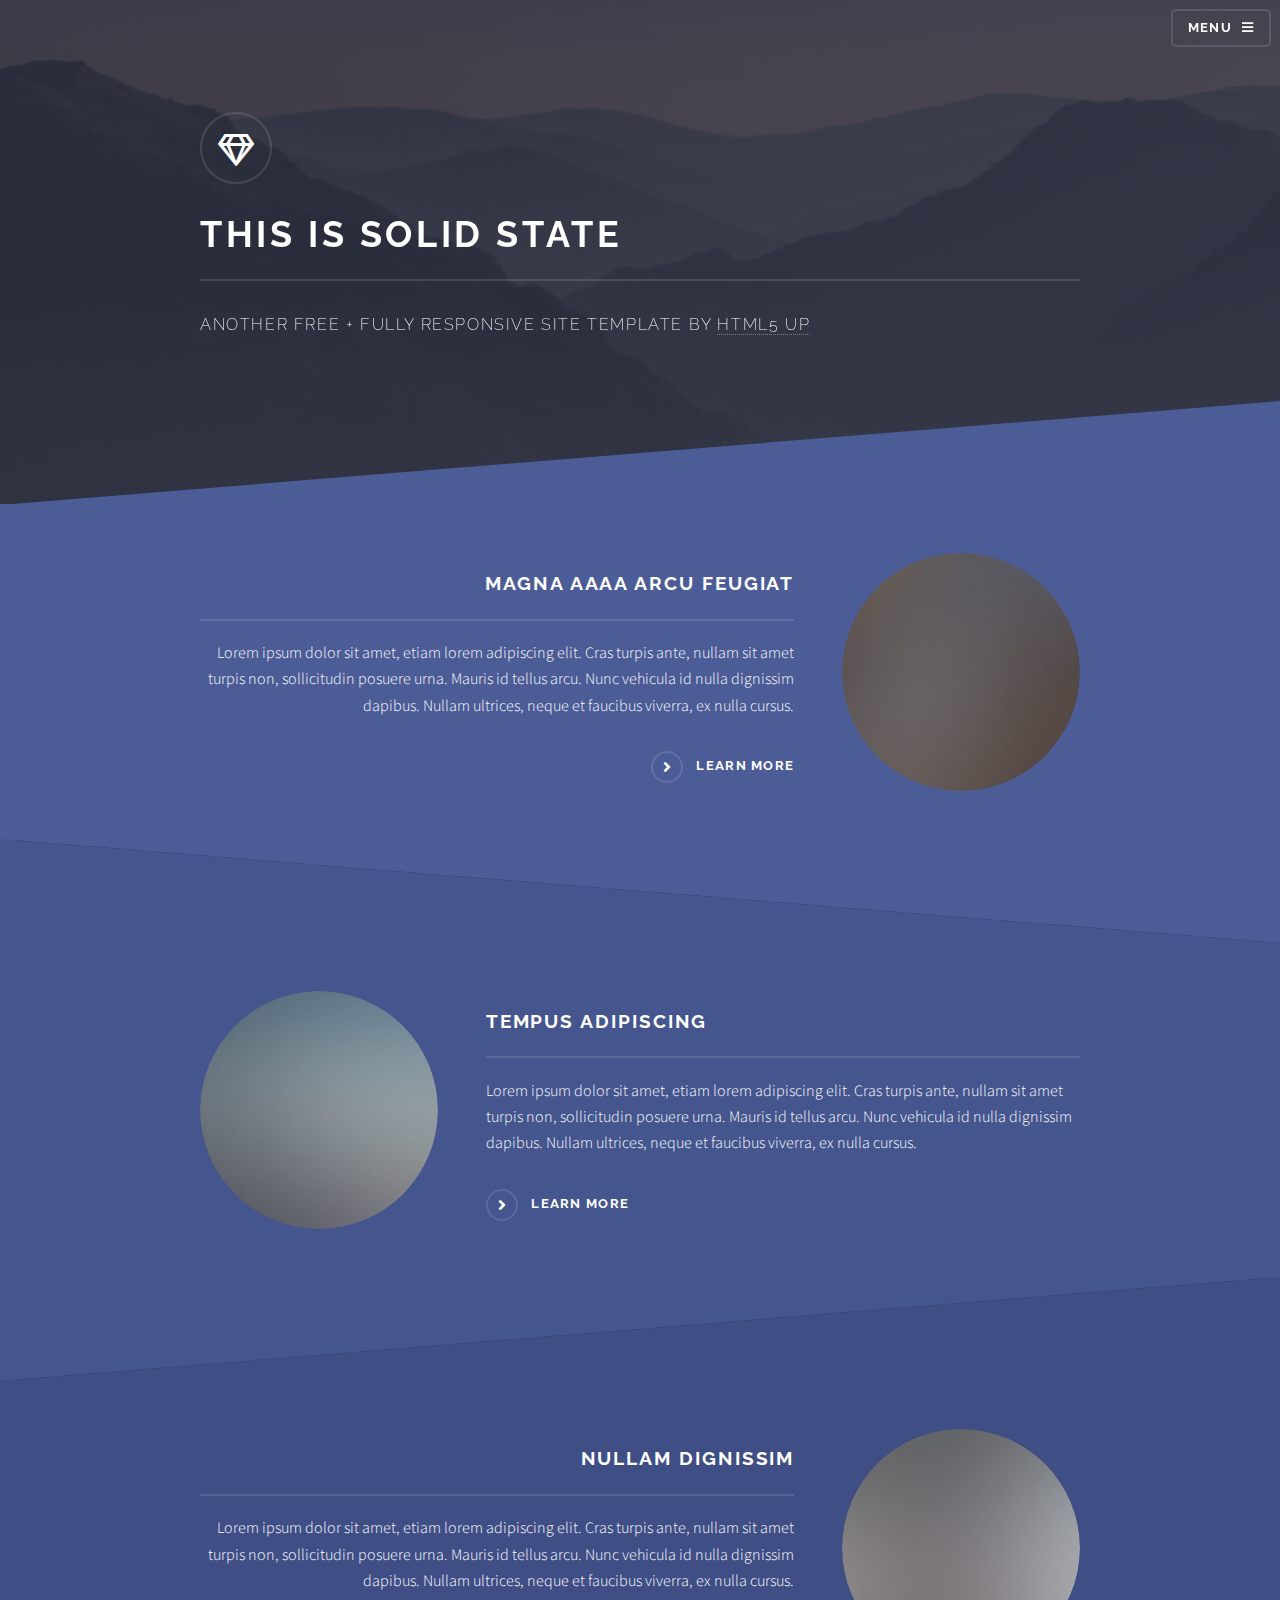
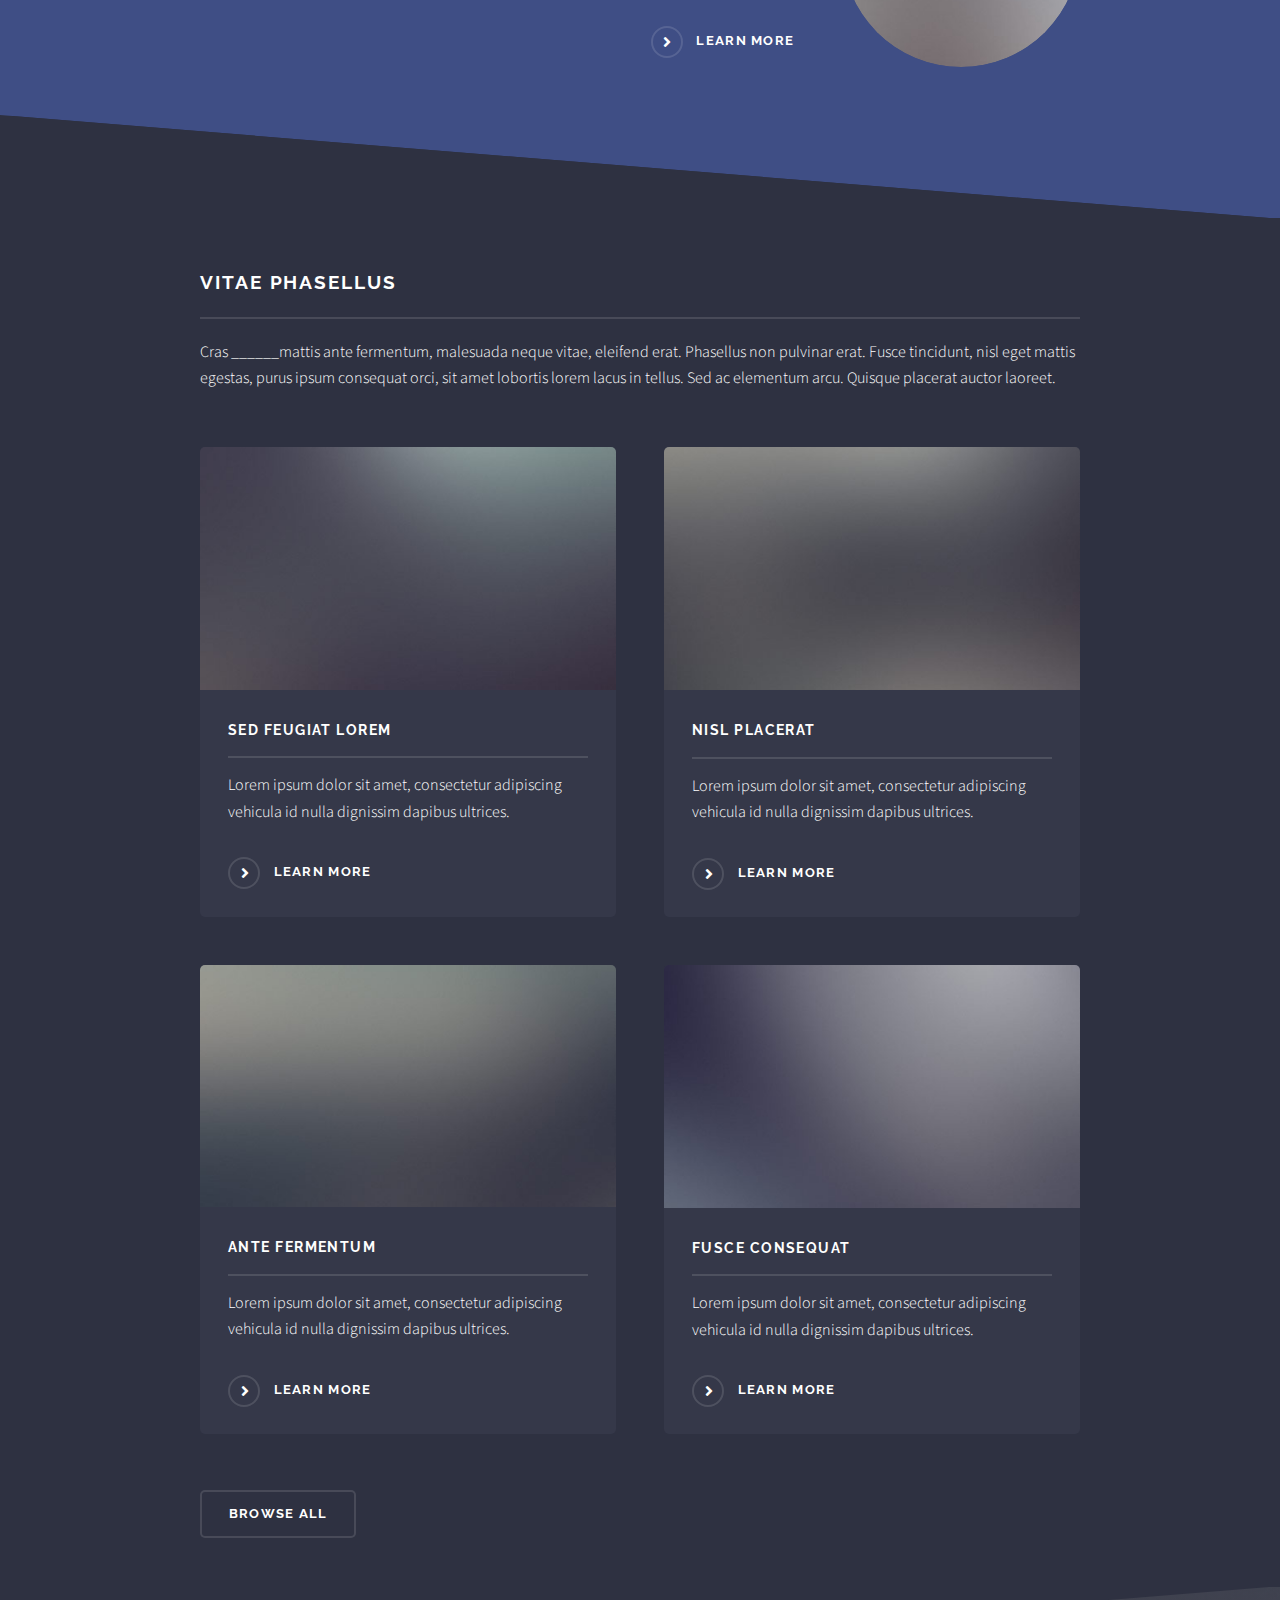
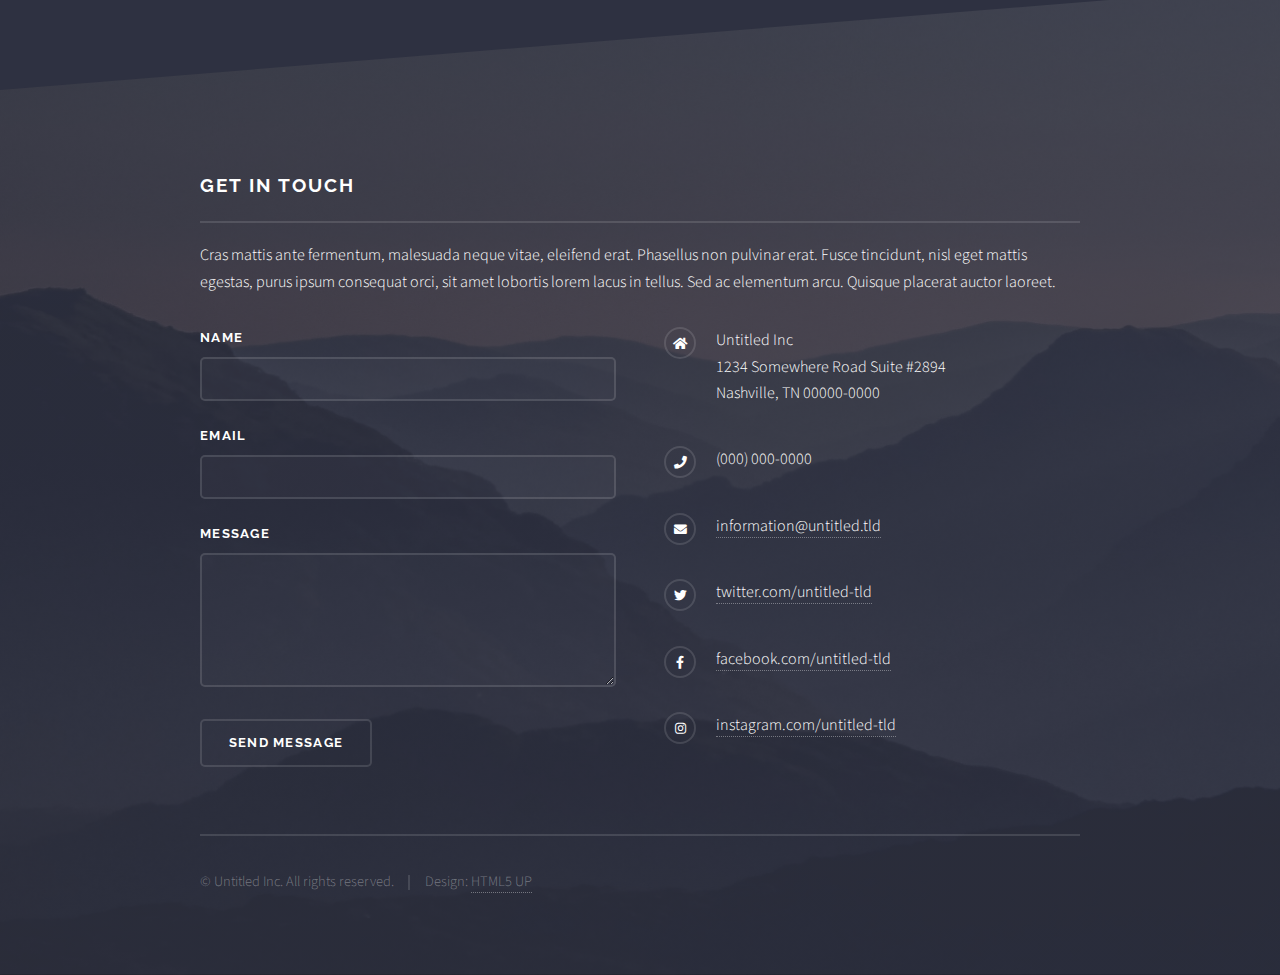
==== index.html @ 0134c1f1 "first commit" ====
<!DOCTYPE HTML>
<!--
	Solid State by HTML5 UP
	html5up.net | @ajlkn
	Free for personal and commercial use under the CCA 3.0 license (html5up.net/license)
-->
<html>
	<head>
		<title>Solid State by HTML5 UP</title>
		<meta charset="utf-8" />
		<meta name="viewport" content="width=device-width, initial-scale=1, user-scalable=no" />
		<link rel="stylesheet" href="assets/css/main.css" />
		<noscript><link rel="stylesheet" href="assets/css/noscript.css" /></noscript>
	</head>
	<body class="is-preload">

		<!-- Page Wrapper -->
			<div id="page-wrapper">

				<!-- Header -->
					<header id="header" class="alt">
						<h1><a href="index.html">Solid State</a></h1>
						<nav>
							<a href="#menu">Menu</a>
						</nav>
					</header>

				<!-- Menu -->
					<nav id="menu">
						<div class="inner">
							<h2>Menu</h2>
							<ul class="links">
								<li><a href="index.html">Home</a></li>
								<li><a href="generic.html">Generic</a></li>
								<li><a href="elements.html">Elements</a></li>
								<li><a href="#">Log In</a></li>
								<li><a href="#">Sign Up</a></li>
							</ul>
							<a href="#" class="close">Close</a>
						</div>
					</nav>

				<!-- Banner -->
					<section id="banner">
						<div class="inner">
							<div class="logo"><span class="icon fa-gem"></span></div>
							<h2>This is Solid State</h2>
							<p>Another free + fully responsive site template by <a href="http://html5up.net">HTML5 UP</a></p>
						</div>
					</section>

				<!-- Wrapper -->
					<section id="wrapper">

						<!-- One -->
							<section id="one" class="wrapper spotlight style1">
								<div class="inner">
									<a href="#" class="image"><img src="images/pic01.jpg" alt="" /></a>
									<div class="content">
										<h2 class="major">Magna aaaa arcu feugiat</h2>
										<p>Lorem ipsum dolor sit amet, etiam lorem adipiscing elit. Cras turpis ante, nullam sit amet turpis non, sollicitudin posuere urna. Mauris id tellus arcu. Nunc vehicula id nulla dignissim dapibus. Nullam ultrices, neque et faucibus viverra, ex nulla cursus.</p>
										<a href="#" class="special">Learn more</a>
									</div>
								</div>
							</section>

						<!-- Two -->
							<section id="two" class="wrapper alt spotlight style2">
								<div class="inner">
									<a href="#" class="image"><img src="images/pic02.jpg" alt="" /></a>
									<div class="content">
										<h2 class="major">Tempus adipiscing</h2>
										<p>Lorem ipsum dolor sit amet, etiam lorem adipiscing elit. Cras turpis ante, nullam sit amet turpis non, sollicitudin posuere urna. Mauris id tellus arcu. Nunc vehicula id nulla dignissim dapibus. Nullam ultrices, neque et faucibus viverra, ex nulla cursus.</p>
										<a href="#" class="special">Learn more</a>
									</div>
								</div>
							</section>

						<!-- Three -->
							<section id="three" class="wrapper spotlight style3">
								<div class="inner">
									<a href="#" class="image"><img src="images/pic03.jpg" alt="" /></a>
									<div class="content">
										<h2 class="major">Nullam dignissim</h2>
										<p>Lorem ipsum dolor sit amet, etiam lorem adipiscing elit. Cras turpis ante, nullam sit amet turpis non, sollicitudin posuere urna. Mauris id tellus arcu. Nunc vehicula id nulla dignissim dapibus. Nullam ultrices, neque et faucibus viverra, ex nulla cursus.</p>
										<a href="#" class="special">Learn more</a>
									</div>
								</div>
							</section>

						<!-- Four -->
							<section id="four" class="wrapper alt style1">
								<div class="inner">
									<h2 class="major">Vitae phasellus</h2>
									<p>Cras  ______mattis ante fermentum, malesuada neque vitae, eleifend erat. Phasellus non pulvinar erat. Fusce tincidunt, nisl eget mattis egestas, purus ipsum consequat orci, sit amet lobortis lorem lacus in tellus. Sed ac elementum arcu. Quisque placerat auctor laoreet.</p>
									<section class="features">
										<article>
											<a href="#" class="image"><img src="images/pic04.jpg" alt="" /></a>
											<h3 class="major">Sed feugiat lorem</h3>
											<p>Lorem ipsum dolor sit amet, consectetur adipiscing vehicula id nulla dignissim dapibus ultrices.</p>
											<a href="#" class="special">Learn more</a>
										</article>
										<article>
											<a href="#" class="image"><img src="images/pic05.jpg" alt="" /></a>
											<h3 class="major">Nisl placerat</h3>
											<p>Lorem ipsum dolor sit amet, consectetur adipiscing vehicula id nulla dignissim dapibus ultrices.</p>
											<a href="#" class="special">Learn more</a>
										</article>
										<article>
											<a href="#" class="image"><img src="images/pic06.jpg" alt="" /></a>
											<h3 class="major">Ante fermentum</h3>
											<p>Lorem ipsum dolor sit amet, consectetur adipiscing vehicula id nulla dignissim dapibus ultrices.</p>
											<a href="#" class="special">Learn more</a>
										</article>
										<article>
											<a href="#" class="image"><img src="images/pic07.jpg" alt="" /></a>
											<h3 class="major">Fusce consequat</h3>
											<p>Lorem ipsum dolor sit amet, consectetur adipiscing vehicula id nulla dignissim dapibus ultrices.</p>
											<a href="#" class="special">Learn more</a>
										</article>
									</section>
									<ul class="actions">
										<li><a href="#" class="button">Browse All</a></li>
									</ul>
								</div>
							</section>

					</section>

				<!-- Footer -->
					<section id="footer">
						<div class="inner">
							<h2 class="major">Get in touch</h2>
							<p>Cras mattis ante fermentum, malesuada neque vitae, eleifend erat. Phasellus non pulvinar erat. Fusce tincidunt, nisl eget mattis egestas, purus ipsum consequat orci, sit amet lobortis lorem lacus in tellus. Sed ac elementum arcu. Quisque placerat auctor laoreet.</p>
							<form method="post" action="#">
								<div class="fields">
									<div class="field">
										<label for="name">Name</label>
										<input type="text" name="name" id="name" />
									</div>
									<div class="field">
										<label for="email">Email</label>
										<input type="email" name="email" id="email" />
									</div>
									<div class="field">
										<label for="message">Message</label>
										<textarea name="message" id="message" rows="4"></textarea>
									</div>
								</div>
								<ul class="actions">
									<li><input type="submit" value="Send Message" /></li>
								</ul>
							</form>
							<ul class="contact">
								<li class="icon solid fa-home">
									Untitled Inc<br />
									1234 Somewhere Road Suite #2894<br />
									Nashville, TN 00000-0000
								</li>
								<li class="icon solid fa-phone">(000) 000-0000</li>
								<li class="icon solid fa-envelope"><a href="#">information@untitled.tld</a></li>
								<li class="icon brands fa-twitter"><a href="#">twitter.com/untitled-tld</a></li>
								<li class="icon brands fa-facebook-f"><a href="#">facebook.com/untitled-tld</a></li>
								<li class="icon brands fa-instagram"><a href="#">instagram.com/untitled-tld</a></li>
							</ul>
							<ul class="copyright">
								<li>&copy; Untitled Inc. All rights reserved.</li><li>Design: <a href="http://html5up.net">HTML5 UP</a></li>
							</ul>
						</div>
					</section>

			</div>

		<!-- Scripts -->
			<script src="assets/js/jquery.min.js"></script>
			<script src="assets/js/jquery.scrollex.min.js"></script>
			<script src="assets/js/browser.min.js"></script>
			<script src="assets/js/breakpoints.min.js"></script>
			<script src="assets/js/util.js"></script>
			<script src="assets/js/main.js"></script>

	</body>
</html>
---- assets/css/main.css ----
@import url(fontawesome-all.min.css);
@import url("https://fonts.googleapis.com/css?family=Raleway:200,700|Source+Sans+Pro:300,600,300italic,600italic");

/*
	Solid State by HTML5 UP
	html5up.net | @ajlkn
	Free for personal and commercial use under the CCA 3.0 license (html5up.net/license)
*/

html, body, div, span, applet, object,
iframe, h1, h2, h3, h4, h5, h6, p, blockquote,
pre, a, abbr, acronym, address, big, cite,
code, del, dfn, em, img, ins, kbd, q, s, samp,
small, strike, strong, sub, sup, tt, var, b,
u, i, center, dl, dt, dd, ol, ul, li, fieldset,
form, label, legend, table, caption, tbody,
tfoot, thead, tr, th, td, article, aside,
canvas, details, embed, figure, figcaption,
footer, header, hgroup, menu, nav, output, ruby,
section, summary, time, mark, audio, video {
	margin: 0;
	padding: 0;
	border: 0;
	font-size: 100%;
	font: inherit;
	vertical-align: baseline;}

article, aside, details, figcaption, figure,
footer, header, hgroup, menu, nav, section {
	display: block;}

body {
	line-height: 1;
}

ol, ul {
	list-style: none;
}

blockquote, q {
	quotes: none;
}

	blockquote:before, blockquote:after, q:before, q:after {
		content: '';
		content: none;
	}

table {
	border-collapse: collapse;
	border-spacing: 0;
}

body {
	-webkit-text-size-adjust: none;
}

mark {
	background-color: transparent;
	color: inherit;
}

input::-moz-focus-inner {
	border: 0;
	padding: 0;
}

input, select, textarea {
	-moz-appearance: none;
	-webkit-appearance: none;
	-ms-appearance: none;
	appearance: none;
}

/* Basic */

	@-ms-viewport {
		width: device-width;
	}

	body {
		-ms-overflow-style: scrollbar;
	}

	@media screen and (max-width: 480px) {

		html, body {
			min-width: 320px;
		}

	}

	html {
		box-sizing: border-box;
	}

	*, *:before, *:after {
		box-sizing: inherit;
	}

	body {
		background-color: #2e3141;
		background-image: linear-gradient(to top, rgba(46, 49, 65, 0.8), rgba(46, 49, 65, 0.8)), url("../../images/bg.jpg");
		background-size: auto,
 cover;
		background-attachment: fixed,
 fixed;
		background-position: center,
 center;
	}

		body.is-preload *, body.is-preload *:before, body.is-preload *:after {
			-moz-animation: none !important;
			-webkit-animation: none !important;
			-ms-animation: none !important;
			animation: none !important;
			-moz-transition: none !important;
			-webkit-transition: none !important;
			-ms-transition: none !important;
			transition: none !important;
		}

/* Type */

	body, input, select, textarea {
		color: #ffffff;
		font-family: "Source Sans Pro", Helvetica, sans-serif;
		font-size: 16.5pt;
		font-weight: 300;
		line-height: 1.65;
	}

		@media screen and (max-width: 1680px) {

			body, input, select, textarea {
				font-size: 13pt;
			}

		}

		@media screen and (max-width: 1280px) {

			body, input, select, textarea {
				font-size: 12pt;
			}

		}

		@media screen and (max-width: 980px) {

			body, input, select, textarea {
				font-size: 12pt;
			}

		}

		@media screen and (max-width: 736px) {

			body, input, select, textarea {
				font-size: 12pt;
			}

		}

		@media screen and (max-width: 480px) {

			body, input, select, textarea {
				font-size: 12pt;
			}

		}

	a {
		-moz-transition: color 0.2s ease-in-out, border-bottom-color 0.2s ease-in-out;
		-webkit-transition: color 0.2s ease-in-out, border-bottom-color 0.2s ease-in-out;
		-ms-transition: color 0.2s ease-in-out, border-bottom-color 0.2s ease-in-out;
		transition: color 0.2s ease-in-out, border-bottom-color 0.2s ease-in-out;
		border-bottom: dotted 1px rgba(255, 255, 255, 0.35);
		color: #ffffff;
		text-decoration: none;
	}

		a:hover {
			border-bottom-color: transparent;
			color: #ffffff !important;
		}

		a.special:not(.button) {
			text-decoration: none;
			border-bottom: 0;
			display: block;
			font-family: Raleway, Helvetica, sans-serif;
			font-size: 0.8em;
			font-weight: 700;
			letter-spacing: 0.1em;
			margin: 0 0 2em 0;
			text-transform: uppercase;
		}

			a.special:not(.button):before {
				-moz-osx-font-smoothing: grayscale;
				-webkit-font-smoothing: antialiased;
				display: inline-block;
				font-style: normal;
				font-variant: normal;
				text-rendering: auto;
				line-height: 1;
				text-transform: none !important;
				font-family: 'Font Awesome 5 Free';
				font-weight: 900;
			}

			a.special:not(.button):before {
				-moz-transition: background-color 0.2s ease-in-out;
				-webkit-transition: background-color 0.2s ease-in-out;
				-ms-transition: background-color 0.2s ease-in-out;
				transition: background-color 0.2s ease-in-out;
				border-radius: 100%;
				border: solid 2px rgba(255, 255, 255, 0.125);
				content: '\f105';
				display: inline-block;
				font-size: 1.25em;
				height: 2em;
				line-height: 1.75em;
				margin-right: 0.85em;
				text-align: center;
				text-indent: 0.15em;
				vertical-align: middle;
				width: 2em;
			}

			a.special:not(.button):hover:before {
				background-color: rgba(255, 255, 255, 0.025);
			}

			a.special:not(.button):active:before {
				background-color: rgba(255, 255, 255, 0.075);
			}

	strong, b {
		color: #ffffff;
		font-weight: 600;
	}

	em, i {
		font-style: italic;
	}

	p {
		margin: 0 0 2em 0;
	}

	h1, h2, h3, h4, h5, h6 {
		color: #ffffff;
		font-family: Raleway, Helvetica, sans-serif;
		font-weight: 700;
		letter-spacing: 0.1em;
		margin: 0 0 1em 0;
		text-transform: uppercase;
	}

		h1 a, h2 a, h3 a, h4 a, h5 a, h6 a {
			color: inherit;
			text-decoration: none;
			border-bottom: 0;
		}

		h1 span, h2 span, h3 span, h4 span, h5 span, h6 span {
			font-weight: 200;
		}

		h1.major, h2.major, h3.major, h4.major, h5.major, h6.major {
			padding-bottom: 1em;
			border-bottom: solid 2px rgba(255, 255, 255, 0.125);
		}

	h2 {
		font-size: 1.2em;
	}

	h3 {
		font-size: 0.9em;
	}

	h4 {
		font-size: 0.7em;
	}

	h5 {
		font-size: 0.7em;
	}

	h6 {
		font-size: 0.7em;
	}

	@media screen and (max-width: 736px) {

		h2 {
			font-size: 1em;
		}

		h3 {
			font-size: 0.8em;
		}

	}

	sub {
		font-size: 0.8em;
		position: relative;
		top: 0.5em;
	}

	sup {
		font-size: 0.8em;
		position: relative;
		top: -0.5em;
	}

	blockquote {
		border-left: solid 4px rgba(255, 255, 255, 0.125);
		font-style: italic;
		margin: 0 0 2em 0;
		padding: 0.5em 0 0.5em 2em;
	}

	code {
		background: rgba(255, 255, 255, 0.025);
		border-radius: 5px;
		border: solid 2px rgba(255, 255, 255, 0.125);
		font-family: "Courier New", monospace;
		font-size: 0.9em;
		margin: 0 0.25em;
		padding: 0.25em 0.65em;
	}

	pre {
		-webkit-overflow-scrolling: touch;
		font-family: "Courier New", monospace;
		font-size: 0.9em;
		margin: 0 0 2em 0;
	}

		pre code {
			display: block;
			line-height: 1.75em;
			padding: 1em 1.5em;
			overflow-x: auto;
		}

	hr {
		border: 0;
		border-bottom: solid 2px rgba(255, 255, 255, 0.125);
		margin: 2.5em 0;
	}

		hr.major {
			margin: 4em 0;
		}

	.align-left {
		text-align: left;
	}

	.align-center {
		text-align: center;
	}

	.align-right {
		text-align: right;
	}

/* Row */

	.row {
		display: flex;
		flex-wrap: wrap;
		box-sizing: border-box;
		align-items: stretch;
	}

		.row > * {
			box-sizing: border-box;
		}

		.row.gtr-uniform > * > :last-child {
			margin-bottom: 0;
		}

		.row.aln-left {
			justify-content: flex-start;
		}

		.row.aln-center {
			justify-content: center;
		}

		.row.aln-right {
			justify-content: flex-end;
		}

		.row.aln-top {
			align-items: flex-start;
		}

		.row.aln-middle {
			align-items: center;
		}

		.row.aln-bottom {
			align-items: flex-end;
		}

		.row > .imp {
			order: -1;
		}

		.row > .col-1 {
			width: 8.33333%;
		}

		.row > .off-1 {
			margin-left: 8.33333%;
		}

		.row > .col-2 {
			width: 16.66667%;
		}

		.row > .off-2 {
			margin-left: 16.66667%;
		}

		.row > .col-3 {
			width: 25%;
		}

		.row > .off-3 {
			margin-left: 25%;
		}

		.row > .col-4 {
			width: 33.33333%;
		}

		.row > .off-4 {
			margin-left: 33.33333%;
		}

		.row > .col-5 {
			width: 41.66667%;
		}

		.row > .off-5 {
			margin-left: 41.66667%;
		}

		.row > .col-6 {
			width: 50%;
		}

		.row > .off-6 {
			margin-left: 50%;
		}

		.row > .col-7 {
			width: 58.33333%;
		}

		.row > .off-7 {
			margin-left: 58.33333%;
		}

		.row > .col-8 {
			width: 66.66667%;
		}

		.row > .off-8 {
			margin-left: 66.66667%;
		}

		.row > .col-9 {
			width: 75%;
		}

		.row > .off-9 {
			margin-left: 75%;
		}

		.row > .col-10 {
			width: 83.33333%;
		}

		.row > .off-10 {
			margin-left: 83.33333%;
		}

		.row > .col-11 {
			width: 91.66667%;
		}

		.row > .off-11 {
			margin-left: 91.66667%;
		}

		.row > .col-12 {
			width: 100%;
		}

		.row > .off-12 {
			margin-left: 100%;
		}

		.row.gtr-0 {
			margin-top: 0;
			margin-left: 0em;
		}

			.row.gtr-0 > * {
				padding: 0 0 0 0em;
			}

			.row.gtr-0.gtr-uniform {
				margin-top: 0em;
			}

				.row.gtr-0.gtr-uniform > * {
					padding-top: 0em;
				}

		.row.gtr-25 {
			margin-top: 0;
			margin-left: -0.4375em;
		}

			.row.gtr-25 > * {
				padding: 0 0 0 0.4375em;
			}

			.row.gtr-25.gtr-uniform {
				margin-top: -0.4375em;
			}

				.row.gtr-25.gtr-uniform > * {
					padding-top: 0.4375em;
				}

		.row.gtr-50 {
			margin-top: 0;
			margin-left: -0.875em;
		}

			.row.gtr-50 > * {
				padding: 0 0 0 0.875em;
			}

			.row.gtr-50.gtr-uniform {
				margin-top: -0.875em;
			}

				.row.gtr-50.gtr-uniform > * {
					padding-top: 0.875em;
				}

		.row {
			margin-top: 0;
			margin-left: -1.75em;
		}

			.row > * {
				padding: 0 0 0 1.75em;
			}

			.row.gtr-uniform {
				margin-top: -1.75em;
			}

				.row.gtr-uniform > * {
					padding-top: 1.75em;
				}

		.row.gtr-150 {
			margin-top: 0;
			margin-left: -2.625em;
		}

			.row.gtr-150 > * {
				padding: 0 0 0 2.625em;
			}

			.row.gtr-150.gtr-uniform {
				margin-top: -2.625em;
			}

				.row.gtr-150.gtr-uniform > * {
					padding-top: 2.625em;
				}

		.row.gtr-200 {
			margin-top: 0;
			margin-left: -3.5em;
		}

			.row.gtr-200 > * {
				padding: 0 0 0 3.5em;
			}

			.row.gtr-200.gtr-uniform {
				margin-top: -3.5em;
			}

				.row.gtr-200.gtr-uniform > * {
					padding-top: 3.5em;
				}

		@media screen and (max-width: 1680px) {

			.row {
				display: flex;
				flex-wrap: wrap;
				box-sizing: border-box;
				align-items: stretch;
			}

				.row > * {
					box-sizing: border-box;
				}

				.row.gtr-uniform > * > :last-child {
					margin-bottom: 0;
				}

				.row.aln-left {
					justify-content: flex-start;
				}

				.row.aln-center {
					justify-content: center;
				}

				.row.aln-right {
					justify-content: flex-end;
				}

				.row.aln-top {
					align-items: flex-start;
				}

				.row.aln-middle {
					align-items: center;
				}

				.row.aln-bottom {
					align-items: flex-end;
				}

				.row > .imp-xlarge {
					order: -1;
				}

				.row > .col-1-xlarge {
					width: 8.33333%;
				}

				.row > .off-1-xlarge {
					margin-left: 8.33333%;
				}

				.row > .col-2-xlarge {
					width: 16.66667%;
				}

				.row > .off-2-xlarge {
					margin-left: 16.66667%;
				}

				.row > .col-3-xlarge {
					width: 25%;
				}

				.row > .off-3-xlarge {
					margin-left: 25%;
				}

				.row > .col-4-xlarge {
					width: 33.33333%;
				}

				.row > .off-4-xlarge {
					margin-left: 33.33333%;
				}

				.row > .col-5-xlarge {
					width: 41.66667%;
				}

				.row > .off-5-xlarge {
					margin-left: 41.66667%;
				}

				.row > .col-6-xlarge {
					width: 50%;
				}

				.row > .off-6-xlarge {
					margin-left: 50%;
				}

				.row > .col-7-xlarge {
					width: 58.33333%;
				}

				.row > .off-7-xlarge {
					margin-left: 58.33333%;
				}

				.row > .col-8-xlarge {
					width: 66.66667%;
				}

				.row > .off-8-xlarge {
					margin-left: 66.66667%;
				}

				.row > .col-9-xlarge {
					width: 75%;
				}

				.row > .off-9-xlarge {
					margin-left: 75%;
				}

				.row > .col-10-xlarge {
					width: 83.33333%;
				}

				.row > .off-10-xlarge {
					margin-left: 83.33333%;
				}

				.row > .col-11-xlarge {
					width: 91.66667%;
				}

				.row > .off-11-xlarge {
					margin-left: 91.66667%;
				}

				.row > .col-12-xlarge {
					width: 100%;
				}

				.row > .off-12-xlarge {
					margin-left: 100%;
				}

				.row.gtr-0 {
					margin-top: 0;
					margin-left: 0em;
				}

					.row.gtr-0 > * {
						padding: 0 0 0 0em;
					}

					.row.gtr-0.gtr-uniform {
						margin-top: 0em;
					}

						.row.gtr-0.gtr-uniform > * {
							padding-top: 0em;
						}

				.row.gtr-25 {
					margin-top: 0;
					margin-left: -0.4375em;
				}

					.row.gtr-25 > * {
						padding: 0 0 0 0.4375em;
					}

					.row.gtr-25.gtr-uniform {
						margin-top: -0.4375em;
					}

						.row.gtr-25.gtr-uniform > * {
							padding-top: 0.4375em;
						}

				.row.gtr-50 {
					margin-top: 0;
					margin-left: -0.875em;
				}

					.row.gtr-50 > * {
						padding: 0 0 0 0.875em;
					}

					.row.gtr-50.gtr-uniform {
						margin-top: -0.875em;
					}

						.row.gtr-50.gtr-uniform > * {
							padding-top: 0.875em;
						}

				.row {
					margin-top: 0;
					margin-left: -1.75em;
				}

					.row > * {
						padding: 0 0 0 1.75em;
					}

					.row.gtr-uniform {
						margin-top: -1.75em;
					}

						.row.gtr-uniform > * {
							padding-top: 1.75em;
						}

				.row.gtr-150 {
					margin-top: 0;
					margin-left: -2.625em;
				}

					.row.gtr-150 > * {
						padding: 0 0 0 2.625em;
					}

					.row.gtr-150.gtr-uniform {
						margin-top: -2.625em;
					}

						.row.gtr-150.gtr-uniform > * {
							padding-top: 2.625em;
						}

				.row.gtr-200 {
					margin-top: 0;
					margin-left: -3.5em;
				}

					.row.gtr-200 > * {
						padding: 0 0 0 3.5em;
					}

					.row.gtr-200.gtr-uniform {
						margin-top: -3.5em;
					}

						.row.gtr-200.gtr-uniform > * {
							padding-top: 3.5em;
						}

		}

		@media screen and (max-width: 1280px) {

			.row {
				display: flex;
				flex-wrap: wrap;
				box-sizing: border-box;
				align-items: stretch;
			}

				.row > * {
					box-sizing: border-box;
				}

				.row.gtr-uniform > * > :last-child {
					margin-bottom: 0;
				}

				.row.aln-left {
					justify-content: flex-start;
				}

				.row.aln-center {
					justify-content: center;
				}

				.row.aln-right {
					justify-content: flex-end;
				}

				.row.aln-top {
					align-items: flex-start;
				}

				.row.aln-middle {
					align-items: center;
				}

				.row.aln-bottom {
					align-items: flex-end;
				}

				.row > .imp-large {
					order: -1;
				}

				.row > .col-1-large {
					width: 8.33333%;
				}

				.row > .off-1-large {
					margin-left: 8.33333%;
				}

				.row > .col-2-large {
					width: 16.66667%;
				}

				.row > .off-2-large {
					margin-left: 16.66667%;
				}

				.row > .col-3-large {
					width: 25%;
				}

				.row > .off-3-large {
					margin-left: 25%;
				}

				.row > .col-4-large {
					width: 33.33333%;
				}

				.row > .off-4-large {
					margin-left: 33.33333%;
				}

				.row > .col-5-large {
					width: 41.66667%;
				}

				.row > .off-5-large {
					margin-left: 41.66667%;
				}

				.row > .col-6-large {
					width: 50%;
				}

				.row > .off-6-large {
					margin-left: 50%;
				}

				.row > .col-7-large {
					width: 58.33333%;
				}

				.row > .off-7-large {
					margin-left: 58.33333%;
				}

				.row > .col-8-large {
					width: 66.66667%;
				}

				.row > .off-8-large {
					margin-left: 66.66667%;
				}

				.row > .col-9-large {
					width: 75%;
				}

				.row > .off-9-large {
					margin-left: 75%;
				}

				.row > .col-10-large {
					width: 83.33333%;
				}

				.row > .off-10-large {
					margin-left: 83.33333%;
				}

				.row > .col-11-large {
					width: 91.66667%;
				}

				.row > .off-11-large {
					margin-left: 91.66667%;
				}

				.row > .col-12-large {
					width: 100%;
				}

				.row > .off-12-large {
					margin-left: 100%;
				}

				.row.gtr-0 {
					margin-top: 0;
					margin-left: 0em;
				}

					.row.gtr-0 > * {
						padding: 0 0 0 0em;
					}

					.row.gtr-0.gtr-uniform {
						margin-top: 0em;
					}

						.row.gtr-0.gtr-uniform > * {
							padding-top: 0em;
						}

				.row.gtr-25 {
					margin-top: 0;
					margin-left: -0.4375em;
				}

					.row.gtr-25 > * {
						padding: 0 0 0 0.4375em;
					}

					.row.gtr-25.gtr-uniform {
						margin-top: -0.4375em;
					}

						.row.gtr-25.gtr-uniform > * {
							padding-top: 0.4375em;
						}

				.row.gtr-50 {
					margin-top: 0;
					margin-left: -0.875em;
				}

					.row.gtr-50 > * {
						padding: 0 0 0 0.875em;
					}

					.row.gtr-50.gtr-uniform {
						margin-top: -0.875em;
					}

						.row.gtr-50.gtr-uniform > * {
							padding-top: 0.875em;
						}

				.row {
					margin-top: 0;
					margin-left: -1.75em;
				}

					.row > * {
						padding: 0 0 0 1.75em;
					}

					.row.gtr-uniform {
						margin-top: -1.75em;
					}

						.row.gtr-uniform > * {
							padding-top: 1.75em;
						}

				.row.gtr-150 {
					margin-top: 0;
					margin-left: -2.625em;
				}

					.row.gtr-150 > * {
						padding: 0 0 0 2.625em;
					}

					.row.gtr-150.gtr-uniform {
						margin-top: -2.625em;
					}

						.row.gtr-150.gtr-uniform > * {
							padding-top: 2.625em;
						}

				.row.gtr-200 {
					margin-top: 0;
					margin-left: -3.5em;
				}

					.row.gtr-200 > * {
						padding: 0 0 0 3.5em;
					}

					.row.gtr-200.gtr-uniform {
						margin-top: -3.5em;
					}

						.row.gtr-200.gtr-uniform > * {
							padding-top: 3.5em;
						}

		}

		@media screen and (max-width: 980px) {

			.row {
				display: flex;
				flex-wrap: wrap;
				box-sizing: border-box;
				align-items: stretch;
			}

				.row > * {
					box-sizing: border-box;
				}

				.row.gtr-uniform > * > :last-child {
					margin-bottom: 0;
				}

				.row.aln-left {
					justify-content: flex-start;
				}

				.row.aln-center {
					justify-content: center;
				}

				.row.aln-right {
					justify-content: flex-end;
				}

				.row.aln-top {
					align-items: flex-start;
				}

				.row.aln-middle {
					align-items: center;
				}

				.row.aln-bottom {
					align-items: flex-end;
				}

				.row > .imp-medium {
					order: -1;
				}

				.row > .col-1-medium {
					width: 8.33333%;
				}

				.row > .off-1-medium {
					margin-left: 8.33333%;
				}

				.row > .col-2-medium {
					width: 16.66667%;
				}

				.row > .off-2-medium {
					margin-left: 16.66667%;
				}

				.row > .col-3-medium {
					width: 25%;
				}

				.row > .off-3-medium {
					margin-left: 25%;
				}

				.row > .col-4-medium {
					width: 33.33333%;
				}

				.row > .off-4-medium {
					margin-left: 33.33333%;
				}

				.row > .col-5-medium {
					width: 41.66667%;
				}

				.row > .off-5-medium {
					margin-left: 41.66667%;
				}

				.row > .col-6-medium {
					width: 50%;
				}

				.row > .off-6-medium {
					margin-left: 50%;
				}

				.row > .col-7-medium {
					width: 58.33333%;
				}

				.row > .off-7-medium {
					margin-left: 58.33333%;
				}

				.row > .col-8-medium {
					width: 66.66667%;
				}

				.row > .off-8-medium {
					margin-left: 66.66667%;
				}

				.row > .col-9-medium {
					width: 75%;
				}

				.row > .off-9-medium {
					margin-left: 75%;
				}

				.row > .col-10-medium {
					width: 83.33333%;
				}

				.row > .off-10-medium {
					margin-left: 83.33333%;
				}

				.row > .col-11-medium {
					width: 91.66667%;
				}

				.row > .off-11-medium {
					margin-left: 91.66667%;
				}

				.row > .col-12-medium {
					width: 100%;
				}

				.row > .off-12-medium {
					margin-left: 100%;
				}

				.row.gtr-0 {
					margin-top: 0;
					margin-left: 0em;
				}

					.row.gtr-0 > * {
						padding: 0 0 0 0em;
					}

					.row.gtr-0.gtr-uniform {
						margin-top: 0em;
					}

						.row.gtr-0.gtr-uniform > * {
							padding-top: 0em;
						}

				.row.gtr-25 {
					margin-top: 0;
					margin-left: -0.4375em;
				}

					.row.gtr-25 > * {
						padding: 0 0 0 0.4375em;
					}

					.row.gtr-25.gtr-uniform {
						margin-top: -0.4375em;
					}

						.row.gtr-25.gtr-uniform > * {
							padding-top: 0.4375em;
						}

				.row.gtr-50 {
					margin-top: 0;
					margin-left: -0.875em;
				}

					.row.gtr-50 > * {
						padding: 0 0 0 0.875em;
					}

					.row.gtr-50.gtr-uniform {
						margin-top: -0.875em;
					}

						.row.gtr-50.gtr-uniform > * {
							padding-top: 0.875em;
						}

				.row {
					margin-top: 0;
					margin-left: -1.75em;
				}

					.row > * {
						padding: 0 0 0 1.75em;
					}

					.row.gtr-uniform {
						margin-top: -1.75em;
					}

						.row.gtr-uniform > * {
							padding-top: 1.75em;
						}

				.row.gtr-150 {
					margin-top: 0;
					margin-left: -2.625em;
				}

					.row.gtr-150 > * {
						padding: 0 0 0 2.625em;
					}

					.row.gtr-150.gtr-uniform {
						margin-top: -2.625em;
					}

						.row.gtr-150.gtr-uniform > * {
							padding-top: 2.625em;
						}

				.row.gtr-200 {
					margin-top: 0;
					margin-left: -3.5em;
				}

					.row.gtr-200 > * {
						padding: 0 0 0 3.5em;
					}

					.row.gtr-200.gtr-uniform {
						margin-top: -3.5em;
					}

						.row.gtr-200.gtr-uniform > * {
							padding-top: 3.5em;
						}

		}

		@media screen and (max-width: 736px) {

			.row {
				display: flex;
				flex-wrap: wrap;
				box-sizing: border-box;
				align-items: stretch;
			}

				.row > * {
					box-sizing: border-box;
				}

				.row.gtr-uniform > * > :last-child {
					margin-bottom: 0;
				}

				.row.aln-left {
					justify-content: flex-start;
				}

				.row.aln-center {
					justify-content: center;
				}

				.row.aln-right {
					justify-content: flex-end;
				}

				.row.aln-top {
					align-items: flex-start;
				}

				.row.aln-middle {
					align-items: center;
				}

				.row.aln-bottom {
					align-items: flex-end;
				}

				.row > .imp-small {
					order: -1;
				}

				.row > .col-1-small {
					width: 8.33333%;
				}

				.row > .off-1-small {
					margin-left: 8.33333%;
				}

				.row > .col-2-small {
					width: 16.66667%;
				}

				.row > .off-2-small {
					margin-left: 16.66667%;
				}

				.row > .col-3-small {
					width: 25%;
				}

				.row > .off-3-small {
					margin-left: 25%;
				}

				.row > .col-4-small {
					width: 33.33333%;
				}

				.row > .off-4-small {
					margin-left: 33.33333%;
				}

				.row > .col-5-small {
					width: 41.66667%;
				}

				.row > .off-5-small {
					margin-left: 41.66667%;
				}

				.row > .col-6-small {
					width: 50%;
				}

				.row > .off-6-small {
					margin-left: 50%;
				}

				.row > .col-7-small {
					width: 58.33333%;
				}

				.row > .off-7-small {
					margin-left: 58.33333%;
				}

				.row > .col-8-small {
					width: 66.66667%;
				}

				.row > .off-8-small {
					margin-left: 66.66667%;
				}

				.row > .col-9-small {
					width: 75%;
				}

				.row > .off-9-small {
					margin-left: 75%;
				}

				.row > .col-10-small {
					width: 83.33333%;
				}

				.row > .off-10-small {
					margin-left: 83.33333%;
				}

				.row > .col-11-small {
					width: 91.66667%;
				}

				.row > .off-11-small {
					margin-left: 91.66667%;
				}

				.row > .col-12-small {
					width: 100%;
				}

				.row > .off-12-small {
					margin-left: 100%;
				}

				.row.gtr-0 {
					margin-top: 0;
					margin-left: 0em;
				}

					.row.gtr-0 > * {
						padding: 0 0 0 0em;
					}

					.row.gtr-0.gtr-uniform {
						margin-top: 0em;
					}

						.row.gtr-0.gtr-uniform > * {
							padding-top: 0em;
						}

				.row.gtr-25 {
					margin-top: 0;
					margin-left: -0.3125em;
				}

					.row.gtr-25 > * {
						padding: 0 0 0 0.3125em;
					}

					.row.gtr-25.gtr-uniform {
						margin-top: -0.3125em;
					}

						.row.gtr-25.gtr-uniform > * {
							padding-top: 0.3125em;
						}

				.row.gtr-50 {
					margin-top: 0;
					margin-left: -0.625em;
				}

					.row.gtr-50 > * {
						padding: 0 0 0 0.625em;
					}

					.row.gtr-50.gtr-uniform {
						margin-top: -0.625em;
					}

						.row.gtr-50.gtr-uniform > * {
							padding-top: 0.625em;
						}

				.row {
					margin-top: 0;
					margin-left: -1.25em;
				}

					.row > * {
						padding: 0 0 0 1.25em;
					}

					.row.gtr-uniform {
						margin-top: -1.25em;
					}

						.row.gtr-uniform > * {
							padding-top: 1.25em;
						}

				.row.gtr-150 {
					margin-top: 0;
					margin-left: -1.875em;
				}

					.row.gtr-150 > * {
						padding: 0 0 0 1.875em;
					}

					.row.gtr-150.gtr-uniform {
						margin-top: -1.875em;
					}

						.row.gtr-150.gtr-uniform > * {
							padding-top: 1.875em;
						}

				.row.gtr-200 {
					margin-top: 0;
					margin-left: -2.5em;
				}

					.row.gtr-200 > * {
						padding: 0 0 0 2.5em;
					}

					.row.gtr-200.gtr-uniform {
						margin-top: -2.5em;
					}

						.row.gtr-200.gtr-uniform > * {
							padding-top: 2.5em;
						}

		}

		@media screen and (max-width: 480px) {

			.row {
				display: flex;
				flex-wrap: wrap;
				box-sizing: border-box;
				align-items: stretch;
			}

				.row > * {
					box-sizing: border-box;
				}

				.row.gtr-uniform > * > :last-child {
					margin-bottom: 0;
				}

				.row.aln-left {
					justify-content: flex-start;
				}

				.row.aln-center {
					justify-content: center;
				}

				.row.aln-right {
					justify-content: flex-end;
				}

				.row.aln-top {
					align-items: flex-start;
				}

				.row.aln-middle {
					align-items: center;
				}

				.row.aln-bottom {
					align-items: flex-end;
				}

				.row > .imp-xsmall {
					order: -1;
				}

				.row > .col-1-xsmall {
					width: 8.33333%;
				}

				.row > .off-1-xsmall {
					margin-left: 8.33333%;
				}

				.row > .col-2-xsmall {
					width: 16.66667%;
				}

				.row > .off-2-xsmall {
					margin-left: 16.66667%;
				}

				.row > .col-3-xsmall {
					width: 25%;
				}

				.row > .off-3-xsmall {
					margin-left: 25%;
				}

				.row > .col-4-xsmall {
					width: 33.33333%;
				}

				.row > .off-4-xsmall {
					margin-left: 33.33333%;
				}

				.row > .col-5-xsmall {
					width: 41.66667%;
				}

				.row > .off-5-xsmall {
					margin-left: 41.66667%;
				}

				.row > .col-6-xsmall {
					width: 50%;
				}

				.row > .off-6-xsmall {
					margin-left: 50%;
				}

				.row > .col-7-xsmall {
					width: 58.33333%;
				}

				.row > .off-7-xsmall {
					margin-left: 58.33333%;
				}

				.row > .col-8-xsmall {
					width: 66.66667%;
				}

				.row > .off-8-xsmall {
					margin-left: 66.66667%;
				}

				.row > .col-9-xsmall {
					width: 75%;
				}

				.row > .off-9-xsmall {
					margin-left: 75%;
				}

				.row > .col-10-xsmall {
					width: 83.33333%;
				}

				.row > .off-10-xsmall {
					margin-left: 83.33333%;
				}

				.row > .col-11-xsmall {
					width: 91.66667%;
				}

				.row > .off-11-xsmall {
					margin-left: 91.66667%;
				}

				.row > .col-12-xsmall {
					width: 100%;
				}

				.row > .off-12-xsmall {
					margin-left: 100%;
				}

				.row.gtr-0 {
					margin-top: 0;
					margin-left: 0em;
				}

					.row.gtr-0 > * {
						padding: 0 0 0 0em;
					}

					.row.gtr-0.gtr-uniform {
						margin-top: 0em;
					}

						.row.gtr-0.gtr-uniform > * {
							padding-top: 0em;
						}

				.row.gtr-25 {
					margin-top: 0;
					margin-left: -0.3125em;
				}

					.row.gtr-25 > * {
						padding: 0 0 0 0.3125em;
					}

					.row.gtr-25.gtr-uniform {
						margin-top: -0.3125em;
					}

						.row.gtr-25.gtr-uniform > * {
							padding-top: 0.3125em;
						}

				.row.gtr-50 {
					margin-top: 0;
					margin-left: -0.625em;
				}

					.row.gtr-50 > * {
						padding: 0 0 0 0.625em;
					}

					.row.gtr-50.gtr-uniform {
						margin-top: -0.625em;
					}

						.row.gtr-50.gtr-uniform > * {
							padding-top: 0.625em;
						}

				.row {
					margin-top: 0;
					margin-left: -1.25em;
				}

					.row > * {
						padding: 0 0 0 1.25em;
					}

					.row.gtr-uniform {
						margin-top: -1.25em;
					}

						.row.gtr-uniform > * {
							padding-top: 1.25em;
						}

				.row.gtr-150 {
					margin-top: 0;
					margin-left: -1.875em;
				}

					.row.gtr-150 > * {
						padding: 0 0 0 1.875em;
					}

					.row.gtr-150.gtr-uniform {
						margin-top: -1.875em;
					}

						.row.gtr-150.gtr-uniform > * {
							padding-top: 1.875em;
						}

				.row.gtr-200 {
					margin-top: 0;
					margin-left: -2.5em;
				}

					.row.gtr-200 > * {
						padding: 0 0 0 2.5em;
					}

					.row.gtr-200.gtr-uniform {
						margin-top: -2.5em;
					}

						.row.gtr-200.gtr-uniform > * {
							padding-top: 2.5em;
						}

		}

		@media screen and (max-width: 360px) {

			.row {
				display: flex;
				flex-wrap: wrap;
				box-sizing: border-box;
				align-items: stretch;
			}

				.row > * {
					box-sizing: border-box;
				}

				.row.gtr-uniform > * > :last-child {
					margin-bottom: 0;
				}

				.row.aln-left {
					justify-content: flex-start;
				}

				.row.aln-center {
					justify-content: center;
				}

				.row.aln-right {
					justify-content: flex-end;
				}

				.row.aln-top {
					align-items: flex-start;
				}

				.row.aln-middle {
					align-items: center;
				}

				.row.aln-bottom {
					align-items: flex-end;
				}

				.row > .imp-xxsmall {
					order: -1;
				}

				.row > .col-1-xxsmall {
					width: 8.33333%;
				}

				.row > .off-1-xxsmall {
					margin-left: 8.33333%;
				}

				.row > .col-2-xxsmall {
					width: 16.66667%;
				}

				.row > .off-2-xxsmall {
					margin-left: 16.66667%;
				}

				.row > .col-3-xxsmall {
					width: 25%;
				}

				.row > .off-3-xxsmall {
					margin-left: 25%;
				}

				.row > .col-4-xxsmall {
					width: 33.33333%;
				}

				.row > .off-4-xxsmall {
					margin-left: 33.33333%;
				}

				.row > .col-5-xxsmall {
					width: 41.66667%;
				}

				.row > .off-5-xxsmall {
					margin-left: 41.66667%;
				}

				.row > .col-6-xxsmall {
					width: 50%;
				}

				.row > .off-6-xxsmall {
					margin-left: 50%;
				}

				.row > .col-7-xxsmall {
					width: 58.33333%;
				}

				.row > .off-7-xxsmall {
					margin-left: 58.33333%;
				}

				.row > .col-8-xxsmall {
					width: 66.66667%;
				}

				.row > .off-8-xxsmall {
					margin-left: 66.66667%;
				}

				.row > .col-9-xxsmall {
					width: 75%;
				}

				.row > .off-9-xxsmall {
					margin-left: 75%;
				}

				.row > .col-10-xxsmall {
					width: 83.33333%;
				}

				.row > .off-10-xxsmall {
					margin-left: 83.33333%;
				}

				.row > .col-11-xxsmall {
					width: 91.66667%;
				}

				.row > .off-11-xxsmall {
					margin-left: 91.66667%;
				}

				.row > .col-12-xxsmall {
					width: 100%;
				}

				.row > .off-12-xxsmall {
					margin-left: 100%;
				}

				.row.gtr-0 {
					margin-top: 0;
					margin-left: 0em;
				}

					.row.gtr-0 > * {
						padding: 0 0 0 0em;
					}

					.row.gtr-0.gtr-uniform {
						margin-top: 0em;
					}

						.row.gtr-0.gtr-uniform > * {
							padding-top: 0em;
						}

				.row.gtr-25 {
					margin-top: 0;
					margin-left: -0.3125em;
				}

					.row.gtr-25 > * {
						padding: 0 0 0 0.3125em;
					}

					.row.gtr-25.gtr-uniform {
						margin-top: -0.3125em;
					}

						.row.gtr-25.gtr-uniform > * {
							padding-top: 0.3125em;
						}

				.row.gtr-50 {
					margin-top: 0;
					margin-left: -0.625em;
				}

					.row.gtr-50 > * {
						padding: 0 0 0 0.625em;
					}

					.row.gtr-50.gtr-uniform {
						margin-top: -0.625em;
					}

						.row.gtr-50.gtr-uniform > * {
							padding-top: 0.625em;
						}

				.row {
					margin-top: 0;
					margin-left: -1.25em;
				}

					.row > * {
						padding: 0 0 0 1.25em;
					}

					.row.gtr-uniform {
						margin-top: -1.25em;
					}

						.row.gtr-uniform > * {
							padding-top: 1.25em;
						}

				.row.gtr-150 {
					margin-top: 0;
					margin-left: -1.875em;
				}

					.row.gtr-150 > * {
						padding: 0 0 0 1.875em;
					}

					.row.gtr-150.gtr-uniform {
						margin-top: -1.875em;
					}

						.row.gtr-150.gtr-uniform > * {
							padding-top: 1.875em;
						}

				.row.gtr-200 {
					margin-top: 0;
					margin-left: -2.5em;
				}

					.row.gtr-200 > * {
						padding: 0 0 0 2.5em;
					}

					.row.gtr-200.gtr-uniform {
						margin-top: -2.5em;
					}

						.row.gtr-200.gtr-uniform > * {
							padding-top: 2.5em;
						}

		}

/* Section/Article */

	section.special, article.special {
		text-align: center;
	}

/* Form */

	form {
		margin: 0 0 2em 0;
	}

		form > :last-child {
			margin-bottom: 0;
		}

		form > .fields {
			display: -moz-flex;
			display: -webkit-flex;
			display: -ms-flex;
			display: flex;
			-moz-flex-wrap: wrap;
			-webkit-flex-wrap: wrap;
			-ms-flex-wrap: wrap;
			flex-wrap: wrap;
			width: calc(100% + 3em);
			margin: -1.5em 0 2em -1.5em;
		}

			form > .fields > .field {
				-moz-flex-grow: 0;
				-webkit-flex-grow: 0;
				-ms-flex-grow: 0;
				flex-grow: 0;
				-moz-flex-shrink: 0;
				-webkit-flex-shrink: 0;
				-ms-flex-shrink: 0;
				flex-shrink: 0;
				padding: 1.5em 0 0 1.5em;
				width: calc(100% - 1.5em);
			}

				form > .fields > .field.half {
					width: calc(50% - 0.75em);
				}

				form > .fields > .field.third {
					width: calc(100%/3 - 0.5em);
				}

				form > .fields > .field.quarter {
					width: calc(25% - 0.375em);
				}

		@media screen and (max-width: 480px) {

			form > .fields {
				width: calc(100% + 3em);
				margin: -1.5em 0 2em -1.5em;
			}

				form > .fields > .field {
					padding: 1.5em 0 0 1.5em;
					width: calc(100% - 1.5em);
				}

					form > .fields > .field.half {
						width: calc(100% - 1.5em);
					}

					form > .fields > .field.third {
						width: calc(100% - 1.5em);
					}

					form > .fields > .field.quarter {
						width: calc(100% - 1.5em);
					}

		}

	label {
		color: #ffffff;
		display: block;
		font-family: Raleway, Helvetica, sans-serif;
		font-size: 0.8em;
		font-weight: 700;
		letter-spacing: 0.1em;
		margin: 0 0 0.7em 0;
		text-transform: uppercase;
	}

	input[type="text"],
	input[type="password"],
	input[type="email"],
	input[type="tel"],
	select,
	textarea {
		-moz-appearance: none;
		-webkit-appearance: none;
		-ms-appearance: none;
		appearance: none;
		background: rgba(255, 255, 255, 0.025);
		border-radius: 5px;
		border: none;
		border: solid 2px rgba(255, 255, 255, 0.125);
		color: inherit;
		display: block;
		outline: 0;
		padding: 0 1em;
		text-decoration: none;
		width: 100%;
	}

		input[type="text"]:invalid,
		input[type="password"]:invalid,
		input[type="email"]:invalid,
		input[type="tel"]:invalid,
		select:invalid,
		textarea:invalid {
			box-shadow: none;
		}

		input[type="text"]:focus,
		input[type="password"]:focus,
		input[type="email"]:focus,
		input[type="tel"]:focus,
		select:focus,
		textarea:focus {
			border-color: #5b6ba6;
		}

	select {
		background-image: url("data:image/svg+xml;charset=utf8,%3Csvg xmlns='http://www.w3.org/2000/svg' width='40' height='40' preserveAspectRatio='none' viewBox='0 0 40 40'%3E%3Cpath d='M9.4,12.3l10.4,10.4l10.4-10.4c0.2-0.2,0.5-0.4,0.9-0.4c0.3,0,0.6,0.1,0.9,0.4l3.3,3.3c0.2,0.2,0.4,0.5,0.4,0.9 c0,0.4-0.1,0.6-0.4,0.9L20.7,31.9c-0.2,0.2-0.5,0.4-0.9,0.4c-0.3,0-0.6-0.1-0.9-0.4L4.3,17.3c-0.2-0.2-0.4-0.5-0.4-0.9 c0-0.4,0.1-0.6,0.4-0.9l3.3-3.3c0.2-0.2,0.5-0.4,0.9-0.4S9.1,12.1,9.4,12.3z' fill='rgba(255, 255, 255, 0.125)' /%3E%3C/svg%3E");
		background-size: 1.25rem;
		background-repeat: no-repeat;
		background-position: calc(100% - 1rem) center;
		height: 2.75em;
		padding-right: 2.75em;
		text-overflow: ellipsis;
	}

		select option {
			color: #ffffff;
			background: #2e3141;
		}

		select:focus::-ms-value {
			background-color: transparent;
		}

		select::-ms-expand {
			display: none;
		}

	input[type="text"],
	input[type="password"],
	input[type="email"],
	select {
		height: 2.75em;
	}

	textarea {
		padding: 0.75em 1em;
	}

	input[type="checkbox"],
	input[type="radio"] {
		-moz-appearance: none;
		-webkit-appearance: none;
		-ms-appearance: none;
		appearance: none;
		display: block;
		float: left;
		margin-right: -2em;
		opacity: 0;
		width: 1em;
		z-index: -1;
	}

		input[type="checkbox"] + label,
		input[type="radio"] + label {
			text-decoration: none;
			color: #ffffff;
			cursor: pointer;
			display: inline-block;
			font-size: 1em;
			font-family: "Source Sans Pro", Helvetica, sans-serif;
			text-transform: none;
			letter-spacing: 0;
			font-weight: 300;
			padding-left: 2.4em;
			padding-right: 0.75em;
			position: relative;
		}

			input[type="checkbox"] + label:before,
			input[type="radio"] + label:before {
				-moz-osx-font-smoothing: grayscale;
				-webkit-font-smoothing: antialiased;
				display: inline-block;
				font-style: normal;
				font-variant: normal;
				text-rendering: auto;
				line-height: 1;
				text-transform: none !important;
				font-family: 'Font Awesome 5 Free';
				font-weight: 900;
			}

			input[type="checkbox"] + label:before,
			input[type="radio"] + label:before {
				background: rgba(255, 255, 255, 0.025);
				border-radius: 5px;
				border: solid 2px rgba(255, 255, 255, 0.125);
				content: '';
				display: inline-block;
				font-size: 0.8em;
				height: 2.0625em;
				left: 0;
				line-height: 2.0625em;
				position: absolute;
				text-align: center;
				top: 0;
				width: 2.0625em;
			}

		input[type="checkbox"]:checked + label:before,
		input[type="radio"]:checked + label:before {
			background: #ffffff;
			border-color: #ffffff;
			content: '\f00c';
			color: #2e3141;
		}

		input[type="checkbox"]:focus + label:before,
		input[type="radio"]:focus + label:before {
			border-color: #4c5c96;
		}

	input[type="checkbox"] + label:before {
		border-radius: 5px;
	}

	input[type="radio"] + label:before {
		border-radius: 100%;
	}

	::-webkit-input-placeholder {
		color: rgba(255, 255, 255, 0.35) !important;
		opacity: 1.0;
	}

	:-moz-placeholder {
		color: rgba(255, 255, 255, 0.35) !important;
		opacity: 1.0;
	}

	::-moz-placeholder {
		color: rgba(255, 255, 255, 0.35) !important;
		opacity: 1.0;
	}

	:-ms-input-placeholder {
		color: rgba(255, 255, 255, 0.35) !important;
		opacity: 1.0;
	}

/* Box */

	.box {
		border-radius: 5px;
		border: solid 2px rgba(255, 255, 255, 0.125);
		margin-bottom: 2em;
		padding: 1.5em;
	}

		.box > :last-child,
		.box > :last-child > :last-child,
		.box > :last-child > :last-child > :last-child {
			margin-bottom: 0;
		}

		.box.alt {
			border: 0;
			border-radius: 0;
			padding: 0;
		}

/* Icon */

	.icon {
		text-decoration: none;
		border-bottom: none;
		position: relative;
	}

		.icon:before {
			-moz-osx-font-smoothing: grayscale;
			-webkit-font-smoothing: antialiased;
			display: inline-block;
			font-style: normal;
			font-variant: normal;
			text-rendering: auto;
			line-height: 1;
			text-transform: none !important;
			font-family: 'Font Awesome 5 Free';
			font-weight: 400;
		}

		.icon > .label {
			display: none;
		}

		.icon:before {
			line-height: inherit;
		}

		.icon.solid:before {
			font-weight: 900;
		}

		.icon.brands:before {
			font-family: 'Font Awesome 5 Brands';
		}

/* Image */

	.image {
		border-radius: 5px;
		border: 0;
		display: inline-block;
		position: relative;
	}

		.image img {
			border-radius: 5px;
			display: block;
		}

		.image.left, .image.right {
			max-width: 40%;
		}

			.image.left img, .image.right img {
				width: 100%;
			}

		.image.left {
			float: left;
			padding: 0 1.5em 1em 0;
			top: 0.25em;
		}

		.image.right {
			float: right;
			padding: 0 0 1em 1.5em;
			top: 0.25em;
		}

		.image.fit {
			display: block;
			margin: 0 0 2em 0;
			width: 100%;
		}

			.image.fit img {
				width: 100%;
			}

		.image.main {
			display: block;
			margin: 0 0 3em 0;
			width: 100%;
		}

			.image.main img {
				width: 100%;
			}

/* List */

	ol {
		list-style: decimal;
		margin: 0 0 2em 0;
		padding-left: 1.25em;
	}

		ol li {
			padding-left: 0.25em;
		}

	ul {
		list-style: disc;
		margin: 0 0 2em 0;
		padding-left: 1em;
	}

		ul li {
			padding-left: 0.5em;
		}

		ul.alt {
			list-style: none;
			padding-left: 0;
		}

			ul.alt li {
				border-top: solid 1px rgba(255, 255, 255, 0.125);
				padding: 0.5em 0;
			}

				ul.alt li:first-child {
					border-top: 0;
					padding-top: 0;
				}

	dl {
		margin: 0 0 2em 0;
	}

		dl dt {
			display: block;
			font-weight: 600;
			margin: 0 0 1em 0;
		}

		dl dd {
			margin-left: 2em;
		}

/* Actions */

	ul.actions {
		display: -moz-flex;
		display: -webkit-flex;
		display: -ms-flex;
		display: flex;
		cursor: default;
		list-style: none;
		margin-left: -1em;
		padding-left: 0;
	}

		ul.actions li {
			padding: 0 0 0 1em;
			vertical-align: middle;
		}

		ul.actions.special {
			-moz-justify-content: center;
			-webkit-justify-content: center;
			-ms-justify-content: center;
			justify-content: center;
			width: 100%;
			margin-left: 0;
		}

			ul.actions.special li:first-child {
				padding-left: 0;
			}

		ul.actions.stacked {
			-moz-flex-direction: column;
			-webkit-flex-direction: column;
			-ms-flex-direction: column;
			flex-direction: column;
			margin-left: 0;
		}

			ul.actions.stacked li {
				padding: 1.3em 0 0 0;
			}

				ul.actions.stacked li:first-child {
					padding-top: 0;
				}

		ul.actions.fit {
			width: calc(100% + 1em);
		}

			ul.actions.fit li {
				-moz-flex-grow: 1;
				-webkit-flex-grow: 1;
				-ms-flex-grow: 1;
				flex-grow: 1;
				-moz-flex-shrink: 1;
				-webkit-flex-shrink: 1;
				-ms-flex-shrink: 1;
				flex-shrink: 1;
				width: 100%;
			}

				ul.actions.fit li > * {
					width: 100%;
				}

			ul.actions.fit.stacked {
				width: 100%;
			}

		@media screen and (max-width: 480px) {

			ul.actions:not(.fixed) {
				-moz-flex-direction: column;
				-webkit-flex-direction: column;
				-ms-flex-direction: column;
				flex-direction: column;
				margin-left: 0;
				width: 100% !important;
			}

				ul.actions:not(.fixed) li {
					-moz-flex-grow: 1;
					-webkit-flex-grow: 1;
					-ms-flex-grow: 1;
					flex-grow: 1;
					-moz-flex-shrink: 1;
					-webkit-flex-shrink: 1;
					-ms-flex-shrink: 1;
					flex-shrink: 1;
					padding: 1em 0 0 0;
					text-align: center;
					width: 100%;
				}

					ul.actions:not(.fixed) li > * {
						width: 100%;
					}

					ul.actions:not(.fixed) li:first-child {
						padding-top: 0;
					}

					ul.actions:not(.fixed) li input[type="submit"],
					ul.actions:not(.fixed) li input[type="reset"],
					ul.actions:not(.fixed) li input[type="button"],
					ul.actions:not(.fixed) li button,
					ul.actions:not(.fixed) li .button {
						width: 100%;
					}

						ul.actions:not(.fixed) li input[type="submit"].icon:before,
						ul.actions:not(.fixed) li input[type="reset"].icon:before,
						ul.actions:not(.fixed) li input[type="button"].icon:before,
						ul.actions:not(.fixed) li button.icon:before,
						ul.actions:not(.fixed) li .button.icon:before {
							margin-left: -0.5rem;
						}

		}

/* Icons */

	ul.icons {
		cursor: default;
		list-style: none;
		padding-left: 0;
	}

		ul.icons li {
			display: inline-block;
			padding: 0 1em 0 0;
		}

			ul.icons li:last-child {
				padding-right: 0;
			}

			ul.icons li .icon:before {
				font-size: 1.25em;
			}

/* Contact */

	ul.contact {
		list-style: none;
		padding: 0;
	}

		ul.contact li {
			text-decoration: none;
			margin: 2.5em 0 0 0;
			padding: 0 0 0 3.25em;
			position: relative;
		}

			ul.contact li:before {
				-moz-osx-font-smoothing: grayscale;
				-webkit-font-smoothing: antialiased;
				display: inline-block;
				font-style: normal;
				font-variant: normal;
				text-rendering: auto;
				line-height: 1;
				text-transform: none !important;
				font-family: 'Font Awesome 5 Free';
				font-weight: 400;
			}

			ul.contact li:before {
				border-radius: 100%;
				border: solid 2px rgba(255, 255, 255, 0.125);
				display: inline-block;
				font-size: 0.8em;
				height: 2.5em;
				left: 0;
				line-height: 2.35em;
				position: absolute;
				text-align: center;
				top: 0;
				width: 2.5em;
			}

			ul.contact li:first-child {
				margin-top: 0;
			}

		@media screen and (max-width: 736px) {

			ul.contact li {
				margin: 1.5em 0 0 0;
			}

		}

/* Pagination */

	ul.pagination {
		cursor: default;
		list-style: none;
		padding-left: 0;
	}

		ul.pagination li {
			display: inline-block;
			padding-left: 0;
			vertical-align: middle;
		}

			ul.pagination li > .page {
				-moz-transition: background-color 0.2s ease-in-out, color 0.2s ease-in-out;
				-webkit-transition: background-color 0.2s ease-in-out, color 0.2s ease-in-out;
				-ms-transition: background-color 0.2s ease-in-out, color 0.2s ease-in-out;
				transition: background-color 0.2s ease-in-out, color 0.2s ease-in-out;
				border-bottom: 0;
				border-radius: 5px;
				display: inline-block;
				height: 1.5em;
				line-height: 1.5em;
				margin: 0 0.125em;
				min-width: 1.5em;
				padding: 0 0.5em;
				text-align: center;
			}

				ul.pagination li > .page:hover {
					background-color: rgba(255, 255, 255, 0.025);
				}

				ul.pagination li > .page.active {
					background-color: #4c5c96;
				}

			ul.pagination li:first-child {
				padding-right: 0.75em;
			}

			ul.pagination li:last-child {
				padding-left: 0.75em;
			}

		@media screen and (max-width: 480px) {

			ul.pagination li:nth-child(n+2):nth-last-child(n+2) {
				display: none;
			}

			ul.pagination li .button {
				width: 100%;
			}

			ul.pagination li:first-child {
				width: calc(50% - 2px);
				text-align: left;
				padding-right: 0.325em;
			}

			ul.pagination li:last-child {
				width: calc(50% - 2px);
				text-align: right;
				padding-left: 0.325em;
			}

		}

/* Table */

	.table-wrapper {
		-webkit-overflow-scrolling: touch;
		overflow-x: auto;
	}

	table {
		margin: 0 0 2em 0;
		width: 100%;
	}

		table tbody tr {
			border: solid 1px rgba(255, 255, 255, 0.125);
			border-left: 0;
			border-right: 0;
		}

			table tbody tr:nth-child(2n + 1) {
				background-color: rgba(255, 255, 255, 0.025);
			}

		table td {
			padding: 0.75em 0.75em;
		}

		table th {
			color: #ffffff;
			font-size: 0.9em;
			font-weight: 600;
			padding: 0 0.75em 0.75em 0.75em;
			text-align: left;
		}

		table thead {
			border-bottom: solid 2px rgba(255, 255, 255, 0.125);
		}

		table tfoot {
			border-top: solid 2px rgba(255, 255, 255, 0.125);
		}

		table.alt {
			border-collapse: separate;
		}

			table.alt tbody tr td {
				border: solid 1px rgba(255, 255, 255, 0.125);
				border-left-width: 0;
				border-top-width: 0;
			}

				table.alt tbody tr td:first-child {
					border-left-width: 1px;
				}

			table.alt tbody tr:first-child td {
				border-top-width: 1px;
			}

			table.alt thead {
				border-bottom: 0;
			}

			table.alt tfoot {
				border-top: 0;
			}

/* Button */

	input[type="submit"],
	input[type="reset"],
	input[type="button"],
	button,
	.button {
		-moz-appearance: none;
		-webkit-appearance: none;
		-ms-appearance: none;
		appearance: none;
		-moz-transition: background-color 0.2s ease-in-out;
		-webkit-transition: background-color 0.2s ease-in-out;
		-ms-transition: background-color 0.2s ease-in-out;
		transition: background-color 0.2s ease-in-out;
		background-color: transparent;
		border-radius: 5px;
		border: 0;
		box-shadow: inset 0 0 0 2px rgba(255, 255, 255, 0.125);
		color: #ffffff !important;
		cursor: pointer;
		display: inline-block;
		font-family: Raleway, Helvetica, sans-serif;
		font-size: 0.8em;
		font-weight: 700;
		height: 3.75em;
		letter-spacing: 0.1em;
		line-height: 3.75em;
		padding: 0 2.25em;
		text-align: center;
		text-decoration: none;
		text-transform: uppercase;
		white-space: nowrap;
	}

		input[type="submit"]:hover,
		input[type="reset"]:hover,
		input[type="button"]:hover,
		button:hover,
		.button:hover {
			background-color: rgba(255, 255, 255, 0.025);
		}

		input[type="submit"]:active,
		input[type="reset"]:active,
		input[type="button"]:active,
		button:active,
		.button:active {
			background-color: rgba(255, 255, 255, 0.075);
		}

		input[type="submit"].icon:before,
		input[type="reset"].icon:before,
		input[type="button"].icon:before,
		button.icon:before,
		.button.icon:before {
			margin-right: 0.5em;
			color: rgba(255, 255, 255, 0.35);
		}

		input[type="submit"].primary,
		input[type="reset"].primary,
		input[type="button"].primary,
		button.primary,
		.button.primary {
			background-color: #4c5c96;
			box-shadow: none;
		}

			input[type="submit"].primary:hover,
			input[type="reset"].primary:hover,
			input[type="button"].primary:hover,
			button.primary:hover,
			.button.primary:hover {
				background-color: #53639e;
			}

			input[type="submit"].primary:active,
			input[type="reset"].primary:active,
			input[type="button"].primary:active,
			button.primary:active,
			.button.primary:active {
				background-color: #45558d;
			}

			input[type="submit"].primary.icon:before,
			input[type="reset"].primary.icon:before,
			input[type="button"].primary.icon:before,
			button.primary.icon:before,
			.button.primary.icon:before {
				color: #7985b0;
			}

		input[type="submit"].fit,
		input[type="reset"].fit,
		input[type="button"].fit,
		button.fit,
		.button.fit {
			width: 100%;
		}

		input[type="submit"].small,
		input[type="reset"].small,
		input[type="button"].small,
		button.small,
		.button.small {
			font-size: 0.6em;
		}

		input[type="submit"].large,
		input[type="reset"].large,
		input[type="button"].large,
		button.large,
		.button.large {
			font-size: 1em;
		}

		input[type="submit"].disabled, input[type="submit"]:disabled,
		input[type="reset"].disabled,
		input[type="reset"]:disabled,
		input[type="button"].disabled,
		input[type="button"]:disabled,
		button.disabled,
		button:disabled,
		.button.disabled,
		.button:disabled {
			opacity: 0.25;
		}

		@media screen and (max-width: 480px) {

			input[type="submit"],
			input[type="reset"],
			input[type="button"],
			button,
			.button {
				padding: 0;
			}

		}

/* Features */

	.features {
		display: -moz-flex;
		display: -webkit-flex;
		display: -ms-flex;
		display: flex;
		-moz-flex-wrap: wrap;
		-webkit-flex-wrap: wrap;
		-ms-flex-wrap: wrap;
		flex-wrap: wrap;
		margin: 0 0 2em 0;
	}

		.features article {
			padding: 1.75em 1.75em 0.1em 1.75em ;
			background-color: #353849;
			border-radius: 5px;
			margin: 1.5em 3em 1.5em 0;
			width: calc(50% - 1.5em);
		}

			.features article:nth-child(2n) {
				margin-right: 0;
			}

			.features article .image {
				border-radius: 5px 5px 0 0;
				display: block;
				margin-bottom: 1.75em;
				margin-left: -1.75em;
				margin-top: -1.75em;
				position: relative;
				width: calc(100% + 3.5em);
			}

				.features article .image img {
					border-radius: 5px 5px 0 0;
					width: 100%;
				}

		@media screen and (max-width: 980px) {

			.features article {
				margin: 1em 2em 1em 0;
				width: calc(50% - 1em);
			}

		}

		@media screen and (max-width: 736px) {

			.features article {
				padding: 1.5em 1.5em 0.1em 1.5em ;
				margin: 0.875em 1.75em 0.875em 0;
				width: calc(50% - 0.875em - 1px);
			}

				.features article .image {
					margin-bottom: 1.5em;
					margin-left: -1.5em;
					margin-top: -1.5em;
					width: calc(100% + 3em);
				}

		}

		@media screen and (max-width: 480px) {

			.features {
				display: block;
			}

				.features article {
					width: 100%;
					margin: 0 0 2em 0 !important;
				}

		}

/* Header */

	#header {
		-moz-transition: background-color 0.2s ease-in-out;
		-webkit-transition: background-color 0.2s ease-in-out;
		-ms-transition: background-color 0.2s ease-in-out;
		transition: background-color 0.2s ease-in-out;
		background-color: rgba(53, 56, 73, 0.95);
		height: 3.5em;
		left: 0;
		line-height: 3.5em;
		padding: 0 1.25em;
		position: fixed;
		top: 0;
		width: 100%;
		z-index: 10000;
	}

		#header h1 {
			-moz-transition: opacity 0.2s ease-in-out, visibility 0.2s;
			-webkit-transition: opacity 0.2s ease-in-out, visibility 0.2s;
			-ms-transition: opacity 0.2s ease-in-out, visibility 0.2s;
			transition: opacity 0.2s ease-in-out, visibility 0.2s;
			border-bottom: 0;
			font-size: 0.8em;
			margin-bottom: 0;
			opacity: 1;
			visibility: visible;
		}

			#header h1 a {
				border: 0;
			}

		#header nav {
			font-family: Raleway, Helvetica, sans-serif;
			font-size: 0.8em;
			font-weight: 700;
			height: 3em;
			letter-spacing: 0.1em;
			line-height: 3em;
			position: absolute;
			right: 0.7em;
			text-transform: uppercase;
			top: 0.7em;
		}

			#header nav a {
				border: 0;
				display: inline-block;
				padding: 0 1em;
			}

				#header nav a:before {
					float: right;
					margin-left: 0.75em;
				}

				#header nav a[href="#menu"] {
					text-decoration: none;
					-moz-transition: background-color 0.2s ease-in-out;
					-webkit-transition: background-color 0.2s ease-in-out;
					-ms-transition: background-color 0.2s ease-in-out;
					transition: background-color 0.2s ease-in-out;
					border-radius: 5px;
					box-shadow: inset 0 0 0 2px rgba(255, 255, 255, 0.125);
					padding: 0 1.35em;
				}

					#header nav a[href="#menu"]:before {
						-moz-osx-font-smoothing: grayscale;
						-webkit-font-smoothing: antialiased;
						display: inline-block;
						font-style: normal;
						font-variant: normal;
						text-rendering: auto;
						line-height: 1;
						text-transform: none !important;
						font-family: 'Font Awesome 5 Free';
						font-weight: 900;
					}

					#header nav a[href="#menu"]:before {
						content: '\f0c9';
						line-height: inherit;
					}

					#header nav a[href="#menu"]:hover {
						background-color: rgba(255, 255, 255, 0.025);
					}

					#header nav a[href="#menu"]:active {
						background-color: rgba(255, 255, 255, 0.075);
					}

		#header.alt {
			background-color: transparent;
		}

			#header.alt h1 {
				opacity: 0;
				visibility: hidden;
			}

		@media screen and (max-width: 736px) {

			#header {
				height: 2.75em;
				line-height: 2.75em;
			}

				#header nav {
					top: 0;
					right: 0;
					height: inherit;
					line-height: inherit;
				}

					#header nav a {
						height: inherit;
						line-height: inherit;
					}

						#header nav a[href="#menu"] {
							box-shadow: none;
							padding: 0 1em;
							border-radius: 0;
						}

							#header nav a[href="#menu"]:hover, #header nav a[href="#menu"]:active {
								background-color: inherit;
							}

		}

		@media screen and (max-width: 480px) {

			#header nav a[href="#menu"] {
				width: 4em;
				white-space: nowrap;
				text-indent: 4em;
				position: relative;
			}

				#header nav a[href="#menu"]:before {
					width: inherit;
					position: absolute;
					top: 0;
					left: 0;
					text-indent: 0;
					text-align: right;
					margin-left: 0;
					padding-right: 1.25em;
				}

		}

/* Menu */

	#page-wrapper {
		-moz-transition: -moz-filter 0.25s ease;
		-webkit-transition: -webkit-filter 0.25s ease;
		-ms-transition: -ms-filter 0.25s ease;
		transition: filter 0.25s ease;
	}

	#menu {
		-moz-align-items: center;
		-webkit-align-items: center;
		-ms-align-items: center;
		align-items: center;
		display: -moz-flex;
		display: -webkit-flex;
		display: -ms-flex;
		display: flex;
		-moz-justify-content: center;
		-webkit-justify-content: center;
		-ms-justify-content: center;
		justify-content: center;
		pointer-events: none;
		-moz-transition: opacity 0.35s ease, visibility 0.35s;
		-webkit-transition: opacity 0.35s ease, visibility 0.35s;
		-ms-transition: opacity 0.35s ease, visibility 0.35s;
		transition: opacity 0.35s ease, visibility 0.35s;
		-moz-user-select: none;
		-webkit-user-select: none;
		-ms-user-select: none;
		user-select: none;
		-webkit-tap-highlight-color: rgba(0, 0, 0, 0);
		background: rgba(46, 49, 65, 0.8);
		cursor: default;
		height: 100%;
		left: 0;
		opacity: 0;
		position: fixed;
		text-align: center;
		top: 0;
		visibility: hidden;
		width: 100%;
	}

		#menu .inner {
			padding: 2.5em 1.5em 0.5em 1.5em ;
			-moz-transform: translateY(0.5em);
			-webkit-transform: translateY(0.5em);
			-ms-transform: translateY(0.5em);
			transform: translateY(0.5em);
			-moz-transition: opacity 0.35s ease, -moz-transform 0.35s ease;
			-webkit-transition: opacity 0.35s ease, -webkit-transform 0.35s ease;
			-ms-transition: opacity 0.35s ease, -ms-transform 0.35s ease;
			transition: opacity 0.35s ease, transform 0.35s ease;
			-webkit-overflow-scrolling: touch;
			background: #4c5c96;
			border-radius: 5px;
			display: block;
			max-width: 100%;
			opacity: 0;
			position: relative;
			width: 18em;
		}

		#menu h2 {
			border-bottom: solid 2px rgba(255, 255, 255, 0.125);
			padding-bottom: 1em;
		}

		#menu .close {
			background-image: url("images/close.svg");
			background-position: 75% 25%;
			background-repeat: no-repeat;
			background-size: 2em 2em;
			border: 0;
			content: '';
			display: block;
			height: 4em;
			overflow: hidden;
			position: absolute;
			right: 0;
			text-align: center;
			text-indent: 4em;
			top: 0;
			width: 4em;
		}

		#menu .links {
			list-style: none;
			margin-bottom: 1.5em;
			padding: 0;
		}

			#menu .links li {
				padding: 0;
			}

				#menu .links li a {
					border-radius: 5px;
					border: 0;
					display: block;
					font-family: Raleway, Helvetica, sans-serif;
					font-size: 0.8em;
					font-weight: 200;
					letter-spacing: 0.1em;
					line-height: 1.85em;
					padding: 0.75em 0;
					text-transform: uppercase;
				}

					#menu .links li a:hover {
						background: #45558d;
					}

		@media screen and (max-width: 736px) {

			#menu .inner {
				max-height: 100%;
				overflow-y: auto;
				overflow-x: hidden;
			}

				#menu .inner .close {
					background-size: 1.5em 1.5em;
				}

		}

	body.is-menu-visible #page-wrapper {
		-moz-filter: blur(1.5px);
		-webkit-filter: blur(1.5px);
		-ms-filter: blur(1.5px);
		filter: blur(1.5px);
	}

	body.is-menu-visible #menu {
		pointer-events: auto;
		opacity: 1;
		visibility: visible;
	}

		body.is-menu-visible #menu .inner {
			-moz-transform: translateY(0);
			-webkit-transform: translateY(0);
			-ms-transform: translateY(0);
			transform: translateY(0);
			opacity: 1;
		}

/* Banner */

	#banner {
		padding: 10em 0 4.75em 0 ;

	}

		#banner .inner {
			margin: 0 auto;
			width: 55em;
		}

		#banner .logo {
			-moz-transition: opacity 2s ease, -moz-transform 1s ease;
			-webkit-transition: opacity 2s ease, -webkit-transform 1s ease;
			-ms-transition: opacity 2s ease, -ms-transform 1s ease;
			transition: opacity 2s ease, transform 1s ease;
			-moz-transform: translateY(0);
			-webkit-transform: translateY(0);
			-ms-transform: translateY(0);
			transform: translateY(0);
			opacity: 1;
			margin: 0 0 1.3em 0;
		}

			#banner .logo .icon {
				border-radius: 100%;
				border: solid 2px rgba(255, 255, 255, 0.125);
				cursor: default;
				display: inline-block;
				font-size: 2em;
				height: 2.25em;
				line-height: 2.25em;
				text-align: center;
				width: 2.25em;
			}

		#banner h2 {
			-moz-transition: opacity 0.5s ease, -moz-transform 0.5s ease, -moz-filter 0.25s ease;
			-webkit-transition: opacity 0.5s ease, -webkit-transform 0.5s ease, -webkit-filter 0.25s ease;
			-ms-transition: opacity 0.5s ease, -ms-transform 0.5s ease, -ms-filter 0.25s ease;
			transition: opacity 0.5s ease, transform 0.5s ease, filter 0.25s ease;
			-moz-transform: translateX(0);
			-webkit-transform: translateX(0);
			-ms-transform: translateX(0);
			transform: translateX(0);
			-moz-transition-delay: 0.65s;
			-webkit-transition-delay: 0.65s;
			-ms-transition-delay: 0.65s;
			transition-delay: 0.65s;
			-moz-filter: blur(0);
			-webkit-filter: blur(0);
			-ms-filter: blur(0);
			filter: blur(0);
			opacity: 1;
			border-bottom: solid 2px rgba(255, 255, 255, 0.125);
			font-size: 2.25em;
			margin-bottom: 0.8em;
			padding-bottom: 0.4em;
		}

		#banner p {
			-moz-transition: opacity 0.5s ease, -moz-transform 0.5s ease, -moz-filter 0.25s ease;
			-webkit-transition: opacity 0.5s ease, -webkit-transform 0.5s ease, -webkit-filter 0.25s ease;
			-ms-transition: opacity 0.5s ease, -ms-transform 0.5s ease, -ms-filter 0.25s ease;
			transition: opacity 0.5s ease, transform 0.5s ease, filter 0.25s ease;
			-moz-transform: translateX(0);
			-webkit-transform: translateX(0);
			-ms-transform: translateX(0);
			transform: translateX(0);
			-moz-transition-delay: 0.8s;
			-webkit-transition-delay: 0.8s;
			-ms-transition-delay: 0.8s;
			transition-delay: 0.8s;
			-moz-filter: blur(0);
			-webkit-filter: blur(0);
			-ms-filter: blur(0);
			filter: blur(0);
			opacity: 1;
			font-family: Raleway, Helvetica, sans-serif;
			font-size: 1em;
			font-weight: 200;
			letter-spacing: 0.1em;
			line-height: 2;
			text-transform: uppercase;
		}

		@media screen and (max-width: 3000px) {

			#banner {
				padding: 7em 0 8.25em 0 ;
				background-color: #2e3141;
				background-image: linear-gradient(to top, rgba(46, 49, 65, 0.8), rgba(46, 49, 65, 0.8)), url("../../images/jonny-mckenna-4igCpD-Lnfg-unsplash.jpg");
				background-size: auto,
 cover;
				background-position: center,
 center;
				margin-bottom: -6.5em;
			}

		}

		@media screen and (max-width: 980px) {

			#banner {
				padding: 12em 3em 12.375em 3em ;
				margin-bottom: -4.75em;
			}

				#banner .inner {
					width: 100%;
				}

		}

		@media screen and (max-width: 736px) {

			#banner {
				padding: 5em 2em 4.25em 2em ;
				margin-bottom: -2.5em;
			}

				#banner .logo {
					margin: 0 0 1em 0;
				}

					#banner .logo .icon {
						font-size: 1.5em;
					}

				#banner h2 {
					font-size: 1.5em;
				}

				#banner p {
					font-size: 0.8em;
				}

		}

		body.is-preload #banner .logo {
			-moz-transform: translateY(0.5em);
			-webkit-transform: translateY(0.5em);
			-ms-transform: translateY(0.5em);
			transform: translateY(0.5em);
			opacity: 0;
		}

		body.is-preload #banner h2 {
			opacity: 0;
			-moz-transform: translateX(0.25em);
			-webkit-transform: translateX(0.25em);
			-ms-transform: translateX(0.25em);
			transform: translateX(0.25em);
			-moz-filter: blur(2px);
			-webkit-filter: blur(2px);
			-ms-filter: blur(2px);
			filter: blur(2px);
		}

		body.is-preload #banner p {
			opacity: 0;
			-moz-transform: translateX(0.5em);
			-webkit-transform: translateX(0.5em);
			-ms-transform: translateX(0.5em);
			transform: translateX(0.5em);
			-moz-filter: blur(2px);
			-webkit-filter: blur(2px);
			-ms-filter: blur(2px);
			filter: blur(2px);
		}

/* Wrapper */

	#wrapper > header {
		padding: 11em 0 2.25em 0 ;
	}

		#wrapper > header .inner {
			margin: 0 auto;
			width: 55em;
		}

		#wrapper > header h2 {
			border-bottom: solid 2px rgba(255, 255, 255, 0.125);
			font-size: 2em;
			margin-bottom: 0.8em;
			padding-bottom: 0.4em;
		}

		#wrapper > header p {
			font-family: Raleway, Helvetica, sans-serif;
			font-size: 1em;
			font-weight: 200;
			letter-spacing: 0.1em;
			line-height: 2;
			text-transform: uppercase;
		}

	@media screen and (max-width: 1280px) {

		#wrapper > header {
			padding: 9em 0 6.25em 0 ;
			background-color: #2e3141;
			background-image: linear-gradient(to top, rgba(46, 49, 65, 0.8), rgba(46, 49, 65, 0.8)), url("../../images/bg.jpg");
			background-size: auto,
 cover;
			background-position: center,
 0% 30%;
			margin-bottom: -6.5em;
		}

	}

	@media screen and (max-width: 980px) {

		#wrapper > header {
			padding: 11em 3em 7.375em 3em ;
			background-size: auto,
 cover;
			background-position: center,
 0% 0%;
			margin-bottom: -4.75em;
		}

			#wrapper > header .inner {
				width: 100%;
			}

	}

	@media screen and (max-width: 736px) {

		#wrapper > header {
			padding: 6.5em 2em 3em 2em ;
			background-size: auto,
 125%;
			margin-bottom: -2.5em;
		}

			#wrapper > header h2 {
				font-size: 1.25em;
			}

			#wrapper > header p {
				font-size: 0.8em;
			}

	}

	.wrapper {
		background-color: #2e3141;
		margin: 6.5em 0;
		position: relative;
	}

		.wrapper:before, .wrapper:after {
			background-image: url("data:image/svg+xml;charset=utf8,%3Csvg xmlns='http://www.w3.org/2000/svg' width='100' height='100' viewBox='0 0 100 100' preserveAspectRatio='none'%3E%3Cpolygon points='0,100 100,0 100,100' style='fill:%232e3141%3B' /%3E%3C/svg%3E");
		}

		.wrapper:before {
			box-shadow: inset 0 -1px 0 0 #2e3141, 0 1px 0 0 #2e3141;
		}

		.wrapper:after {
			box-shadow: inset 0 -1px 0 0 #2e3141, 0 1px 0 0 #2e3141;
		}

		.wrapper:before, .wrapper:after {
			background-repeat: no-repeat;
			background-size: 100% 100%;
			content: '';
			display: block;
			height: 6.5em;
			position: absolute;
			width: 100%;
		}

		.wrapper:before {
			left: 0;
			top: -6.5em;
		}

		.wrapper:after {
			-moz-transform: scaleY(-1);
			-webkit-transform: scaleY(-1);
			-ms-transform: scaleY(-1);
			transform: scaleY(-1);
			bottom: -6.5em;
			left: 0;
		}

		.wrapper.alt:before {
			-moz-transform: scaleX(-1);
			-webkit-transform: scaleX(-1);
			-ms-transform: scaleX(-1);
			transform: scaleX(-1);
		}

		.wrapper.alt:after {
			-moz-transform: scaleY(-1) scaleX(-1);
			-webkit-transform: scaleY(-1) scaleX(-1);
			-ms-transform: scaleY(-1) scaleX(-1);
			transform: scaleY(-1) scaleX(-1);
		}

		.wrapper .inner {
			padding: 3em 0 1em 0 ;
			margin: 0 auto;
			width: 55em;
		}

		.wrapper.style2 {
			background-color: #353849;
		}
 
			.wrapper.style2:before, .wrapper.style2:after {
				background-image: url("data:image/svg+xml;charset=utf8,%3Csvg xmlns='http://www.w3.org/2000/svg' width='100' height='100' viewBox='0 0 100 100' preserveAspectRatio='none'%3E%3Cpolygon points='0,100 100,0 100,100' style='fill:%23353849%3B' /%3E%3C/svg%3E");
			}

			.wrapper.style2:before {
				box-shadow: inset 0 -1px 0 0 #353849, 0 1px 0 0 #353849;
			}

			.wrapper.style2:after {
				box-shadow: inset 0 -1px 0 0 #353849, 0 1px 0 0 #353849;
			}

		.wrapper.style3 {
			background-color: #3d4051;
		}

			.wrapper.style3:before, .wrapper.style3:after {
				background-image: url("data:image/svg+xml;charset=utf8,%3Csvg xmlns='http://www.w3.org/2000/svg' width='100' height='100' viewBox='0 0 100 100' preserveAspectRatio='none'%3E%3Cpolygon points='0,100 100,0 100,100' style='fill:%233d4051%3B' /%3E%3C/svg%3E");
			}

			.wrapper.style3:before {
				box-shadow: inset 0 -1px 0 0 #3d4051, 0 1px 0 0 #3d4051;
			}

			.wrapper.style3:after {
				box-shadow: inset 0 -1px 0 0 #3d4051, 0 1px 0 0 #3d4051;
			}

		.wrapper.style4 {
			background-color: #454858;
		}

			.wrapper.style4:before, .wrapper.style4:after {
				background-image: url("data:image/svg+xml;charset=utf8,%3Csvg xmlns='http://www.w3.org/2000/svg' width='100' height='100' viewBox='0 0 100 100' preserveAspectRatio='none'%3E%3Cpolygon points='0,100 100,0 100,100' style='fill:%23454858%3B' /%3E%3C/svg%3E");
			}

			.wrapper.style4:before {
				box-shadow: inset 0 -1px 0 0 #454858, 0 1px 0 0 #454858;
			}

			.wrapper.style4:after {
				box-shadow: inset 0 -1px 0 0 #454858, 0 1px 0 0 #454858;
			}

		.wrapper.style5 {
			background-color: #4d5060;
		}

			.wrapper.style5:before, .wrapper.style5:after {
				background-image: url("data:image/svg+xml;charset=utf8,%3Csvg xmlns='http://www.w3.org/2000/svg' width='100' height='100' viewBox='0 0 100 100' preserveAspectRatio='none'%3E%3Cpolygon points='0,100 100,0 100,100' style='fill:%234d5060%3B' /%3E%3C/svg%3E");
			}

			.wrapper.style5:before {
				box-shadow: inset 0 -1px 0 0 #4d5060, 0 1px 0 0 #4d5060;
			}

			.wrapper.style5:after {
				box-shadow: inset 0 -1px 0 0 #4d5060, 0 1px 0 0 #4d5060;
			}

		.wrapper.style6 {
			background-color: #555867;
		}

			.wrapper.style6:before, .wrapper.style6:after {
				background-image: url("data:image/svg+xml;charset=utf8,%3Csvg xmlns='http://www.w3.org/2000/svg' width='100' height='100' viewBox='0 0 100 100' preserveAspectRatio='none'%3E%3Cpolygon points='0,100 100,0 100,100' style='fill:%23555867%3B' /%3E%3C/svg%3E");
			}

			.wrapper.style6:before {
				box-shadow: inset 0 -1px 0 0 #555867, 0 1px 0 0 #555867;
			}

			.wrapper.style6:after {
				box-shadow: inset 0 -1px 0 0 #555867, 0 1px 0 0 #555867;
			}

		.wrapper.spotlight {
			background-color: #4c5c96;
		}

			.wrapper.spotlight:before, .wrapper.spotlight:after {
				background-image: url("data:image/svg+xml;charset=utf8,%3Csvg xmlns='http://www.w3.org/2000/svg' width='100' height='100' viewBox='0 0 100 100' preserveAspectRatio='none'%3E%3Cpolygon points='0,100 100,0 100,100' style='fill:%234c5c96%3B' /%3E%3C/svg%3E");
			}

			.wrapper.spotlight:before {
				box-shadow: inset 0 -1px 0 0 #4c5c96, 0 1px 0 0 #4c5c96;
			}

			.wrapper.spotlight:after {
				box-shadow: inset 0 -1px 0 0 #4c5c96, 0 1px 0 0 #4c5c96;
			}

			.wrapper.spotlight .inner {
				display: -moz-flex;
				display: -webkit-flex;
				display: -ms-flex;
				display: flex;
				-moz-align-items: center;
				-webkit-align-items: center;
				-ms-align-items: center;
				align-items: center;
				-moz-flex-direction: row;
				-webkit-flex-direction: row;
				-ms-flex-direction: row;
				flex-direction: row;
			}

			.wrapper.spotlight .image {
				border-radius: 100%;
				margin: 0 3em 2em 0;
				width: 22em;
				overflow: hidden;
				-ms-flex: 1;
			}

				.wrapper.spotlight .image img {
					border-radius: 100%;
					width: 100%;
				}

			.wrapper.spotlight .content {
				width: 100%;
				-ms-flex: 2;
			}

			.wrapper.spotlight:nth-child(2n - 1) .inner {
				-moz-flex-direction: row-reverse;
				-webkit-flex-direction: row-reverse;
				-ms-flex-direction: row-reverse;
				flex-direction: row-reverse;
				text-align: right;
			}

			.wrapper.spotlight:nth-child(2n - 1) .image {
				margin: 0 0 2em 3em;
			}

			.wrapper.spotlight.style2 {
				background-color: #45558d;
			}

				.wrapper.spotlight.style2:before, .wrapper.spotlight.style2:after {
					background-image: url("data:image/svg+xml;charset=utf8,%3Csvg xmlns='http://www.w3.org/2000/svg' width='100' height='100' viewBox='0 0 100 100' preserveAspectRatio='none'%3E%3Cpolygon points='0,100 100,0 100,100' style='fill:%2345558d%3B' /%3E%3C/svg%3E");
				}

				.wrapper.spotlight.style2:before {
					box-shadow: inset 0 -1px 0 0 #45558d, 0 1px 0 0 #45558d;
				}

				.wrapper.spotlight.style2:after {
					box-shadow: inset 0 -1px 0 0 #45558d, 0 1px 0 0 #45558d;
				}

			.wrapper.spotlight.style3 {
				background-color: #3f4e85;
			}

				.wrapper.spotlight.style3:before, .wrapper.spotlight.style3:after {
					background-image: url("data:image/svg+xml;charset=utf8,%3Csvg xmlns='http://www.w3.org/2000/svg' width='100' height='100' viewBox='0 0 100 100' preserveAspectRatio='none'%3E%3Cpolygon points='0,100 100,0 100,100' style='fill:%233f4e85%3B' /%3E%3C/svg%3E");
				}

				.wrapper.spotlight.style3:before {
					box-shadow: inset 0 -1px 0 0 #3f4e85, 0 1px 0 0 #3f4e85;
				}

				.wrapper.spotlight.style3:after {
					box-shadow: inset 0 -1px 0 0 #3f4e85, 0 1px 0 0 #3f4e85;
				}

			.wrapper.spotlight.style4 {
				background-color: #39477c;
			}

				.wrapper.spotlight.style4:before, .wrapper.spotlight.style4:after {
					background-image: url("data:image/svg+xml;charset=utf8,%3Csvg xmlns='http://www.w3.org/2000/svg' width='100' height='100' viewBox='0 0 100 100' preserveAspectRatio='none'%3E%3Cpolygon points='0,100 100,0 100,100' style='fill:%2339477c%3B' /%3E%3C/svg%3E");
				}

				.wrapper.spotlight.style4:before {
					box-shadow: inset 0 -1px 0 0 #39477c, 0 1px 0 0 #39477c;
				}

				.wrapper.spotlight.style4:after {
					box-shadow: inset 0 -1px 0 0 #39477c, 0 1px 0 0 #39477c;
				}

			.wrapper.spotlight.style5 {
				background-color: #324072;
			}

				.wrapper.spotlight.style5:before, .wrapper.spotlight.style5:after {
					background-image: url("data:image/svg+xml;charset=utf8,%3Csvg xmlns='http://www.w3.org/2000/svg' width='100' height='100' viewBox='0 0 100 100' preserveAspectRatio='none'%3E%3Cpolygon points='0,100 100,0 100,100' style='fill:%23324072%3B' /%3E%3C/svg%3E");
				}

				.wrapper.spotlight.style5:before {
					box-shadow: inset 0 -1px 0 0 #324072, 0 1px 0 0 #324072;
				}

				.wrapper.spotlight.style5:after {
					box-shadow: inset 0 -1px 0 0 #324072, 0 1px 0 0 #324072;
				}

			.wrapper.spotlight.style6 {
				background-color: #2d3a69;
			}

				.wrapper.spotlight.style6:before, .wrapper.spotlight.style6:after {
					background-image: url("data:image/svg+xml;charset=utf8,%3Csvg xmlns='http://www.w3.org/2000/svg' width='100' height='100' viewBox='0 0 100 100' preserveAspectRatio='none'%3E%3Cpolygon points='0,100 100,0 100,100' style='fill:%232d3a69%3B' /%3E%3C/svg%3E");
				}

				.wrapper.spotlight.style6:before {
					box-shadow: inset 0 -1px 0 0 #2d3a69, 0 1px 0 0 #2d3a69;
				}

				.wrapper.spotlight.style6:after {
					box-shadow: inset 0 -1px 0 0 #2d3a69, 0 1px 0 0 #2d3a69;
				}

		@media screen and (max-width: 980px) {

			.wrapper {
				margin: 4.75em 0;
			}

				.wrapper:before, .wrapper:after {
					height: 4.75em;
				}

				.wrapper:before {
					top: -4.75em;
				}

				.wrapper:after {
					bottom: -4.75em;
					left: 0;
				}

				.wrapper .inner {
					padding: 3em 3em 1em 3em ;
					width: 100%;
				}

				.wrapper.spotlight .image {
					margin: 0 2em 2em 0;
					width: 32em;
				}

				.wrapper.spotlight:nth-child(2n - 1) .image {
					margin: 0 0 2em 2em;
				}

		}

		@media screen and (max-width: 736px) {

			.wrapper {
				margin: 2.5em 0;
			}

				.wrapper:before, .wrapper:after {
					height: 2.5em;
				}

				.wrapper:before {
					top: -2.5em;
				}

				.wrapper:after {
					bottom: -2.5em;
					left: 0;
				}

				.wrapper .inner {
					padding: 2em 2em 0.1em 2em ;
				}

				.wrapper.spotlight .inner {
					-moz-align-items: -moz-flex-start;
					-webkit-align-items: -webkit-flex-start;
					-ms-align-items: -ms-flex-start;
					align-items: flex-start;
				}

				.wrapper.spotlight .image {
					width: 19em;
					margin: 0 1.75em 2em 0;
				}

				.wrapper.spotlight:nth-child(2n - 1) .image {
					margin: 0 0 2em 1.75em;
				}

		}

		@media screen and (max-width: 480px) {

			.wrapper.spotlight .inner {
				display: block;
			}

			.wrapper.spotlight .image {
				margin: 0 0 1em 0 !important;
				max-width: 85%;
				width: 12em;
			}

		}

		@media screen and (max-width: 360px) {

			.wrapper .inner {
				padding: 2em 1.5em 0.1em 1.5em ;
			}

		}

/* Footer */

	#footer .inner {
		padding: 5em 0 3em 0 ;
		display: -moz-flex;
		display: -webkit-flex;
		display: -ms-flex;
		display: flex;
		-moz-flex-direction: row;
		-webkit-flex-direction: row;
		-ms-flex-direction: row;
		flex-direction: row;
		-moz-flex-wrap: wrap;
		-webkit-flex-wrap: wrap;
		-ms-flex-wrap: wrap;
		flex-wrap: wrap;
		margin: 0 auto;
		width: 55em;
	}

		#footer .inner > * {
			width: 100%;
		}

		#footer .inner form {
			margin: 0 3em 0 0;
			width: calc(50% - 1.5em);
		}

		#footer .inner .contact {
			width: calc(50% - 1.5em);
		}

		#footer .inner .copyright {
			border-top: solid 2px rgba(255, 255, 255, 0.125);
			list-style: none;
			margin: 4em 0 2em 0;
			padding: 2em 0 0 0;
			width: 100%;
		}

			#footer .inner .copyright li {
				border-left: solid 2px rgba(255, 255, 255, 0.125);
				color: rgba(255, 255, 255, 0.35);
				display: inline-block;
				font-size: 0.9em;
				line-height: 1;
				margin-left: 1em;
				padding: 0;
				padding-left: 1em;
			}

				#footer .inner .copyright li:first-child {
					border-left: 0;
					margin-left: 0;
					padding-left: 0;
				}

				#footer .inner .copyright li a {
					color: inherit;
				}

	@media screen and (max-width: 3000px) {

		#footer {
			background-color: #2e3141;
			background-image: linear-gradient(to top, rgba(46, 49, 65, 0.8), rgba(46, 49, 65, 0.8)), url("../../images/jonny-mckenna-4igCpD-Lnfg-unsplash.jpg");
			background-size: auto,
 cover;
			background-position: center,
 center;
			margin-top: -6.5em;
			padding-top: 6.5em;
		}

	}

	@media screen and (max-width: 980px) {

		#footer {
			margin-top: -4.75em;
			padding-top: 4.75em;
		}

			#footer .inner {
				padding: 3em 3em 1em 3em ;
				display: block;
				width: 100%;
			}

				#footer .inner form {
					width: 100%;
					margin: 0 0 4em 0;
				}

				#footer .inner .contact {
					width: 100%;
					margin: 0 0 4em 0;
				}

				#footer .inner .copyright {
					margin: 4em 0 2em 0;
				}

	}

	@media screen and (max-width: 736px) {

		#footer {
			margin-top: -2.5em;
			padding-top: 2.5em;
		}

			#footer .inner {
				padding: 2em 2em 0.1em 2em ;
			}

				#footer .inner form {
					margin: 0 0 3em 0;
				}

				#footer .inner .contact {
					margin: 0 0 3em 0;
				}

	}

	@media screen and (max-width: 480px) {

		#footer .inner .copyright li {
			border-left: 0;
			display: block;
			margin: 1em 0 0 0;
			padding-left: 0;
		}

			#footer .inner .copyright li:first-child {
				margin-top: 0;
			}

	}

	@media screen and (max-width: 360px) {

		#footer .inner {
			padding: 2em 1.5em 0.1em 1.5em ;
		}

	}
---- assets/css/noscript.css ----
/*
	Solid State by HTML5 UP
	html5up.net | @ajlkn
	Free for personal and commercial use under the CCA 3.0 license (html5up.net/license)
*/

/* Banner */

	body.is-preload #banner .logo {
		-moz-transform: none;
		-webkit-transform: none;
		-ms-transform: none;
		transform: none;
		opacity: 1;
	}

	body.is-preload #banner h2 {
		opacity: 1;
		-moz-transform: none;
		-webkit-transform: none;
		-ms-transform: none;
		transform: none;
		-moz-filter: none;
		-webkit-filter: none;
		-ms-filter: none;
		filter: none;
	}

	body.is-preload #banner p {
		opacity: 01;
		-moz-transform: none;
		-webkit-transform: none;
		-ms-transform: none;
		transform: none;
		-moz-filter: none;
		-webkit-filter: none;
		-ms-filter: none;
		filter: none;
	}
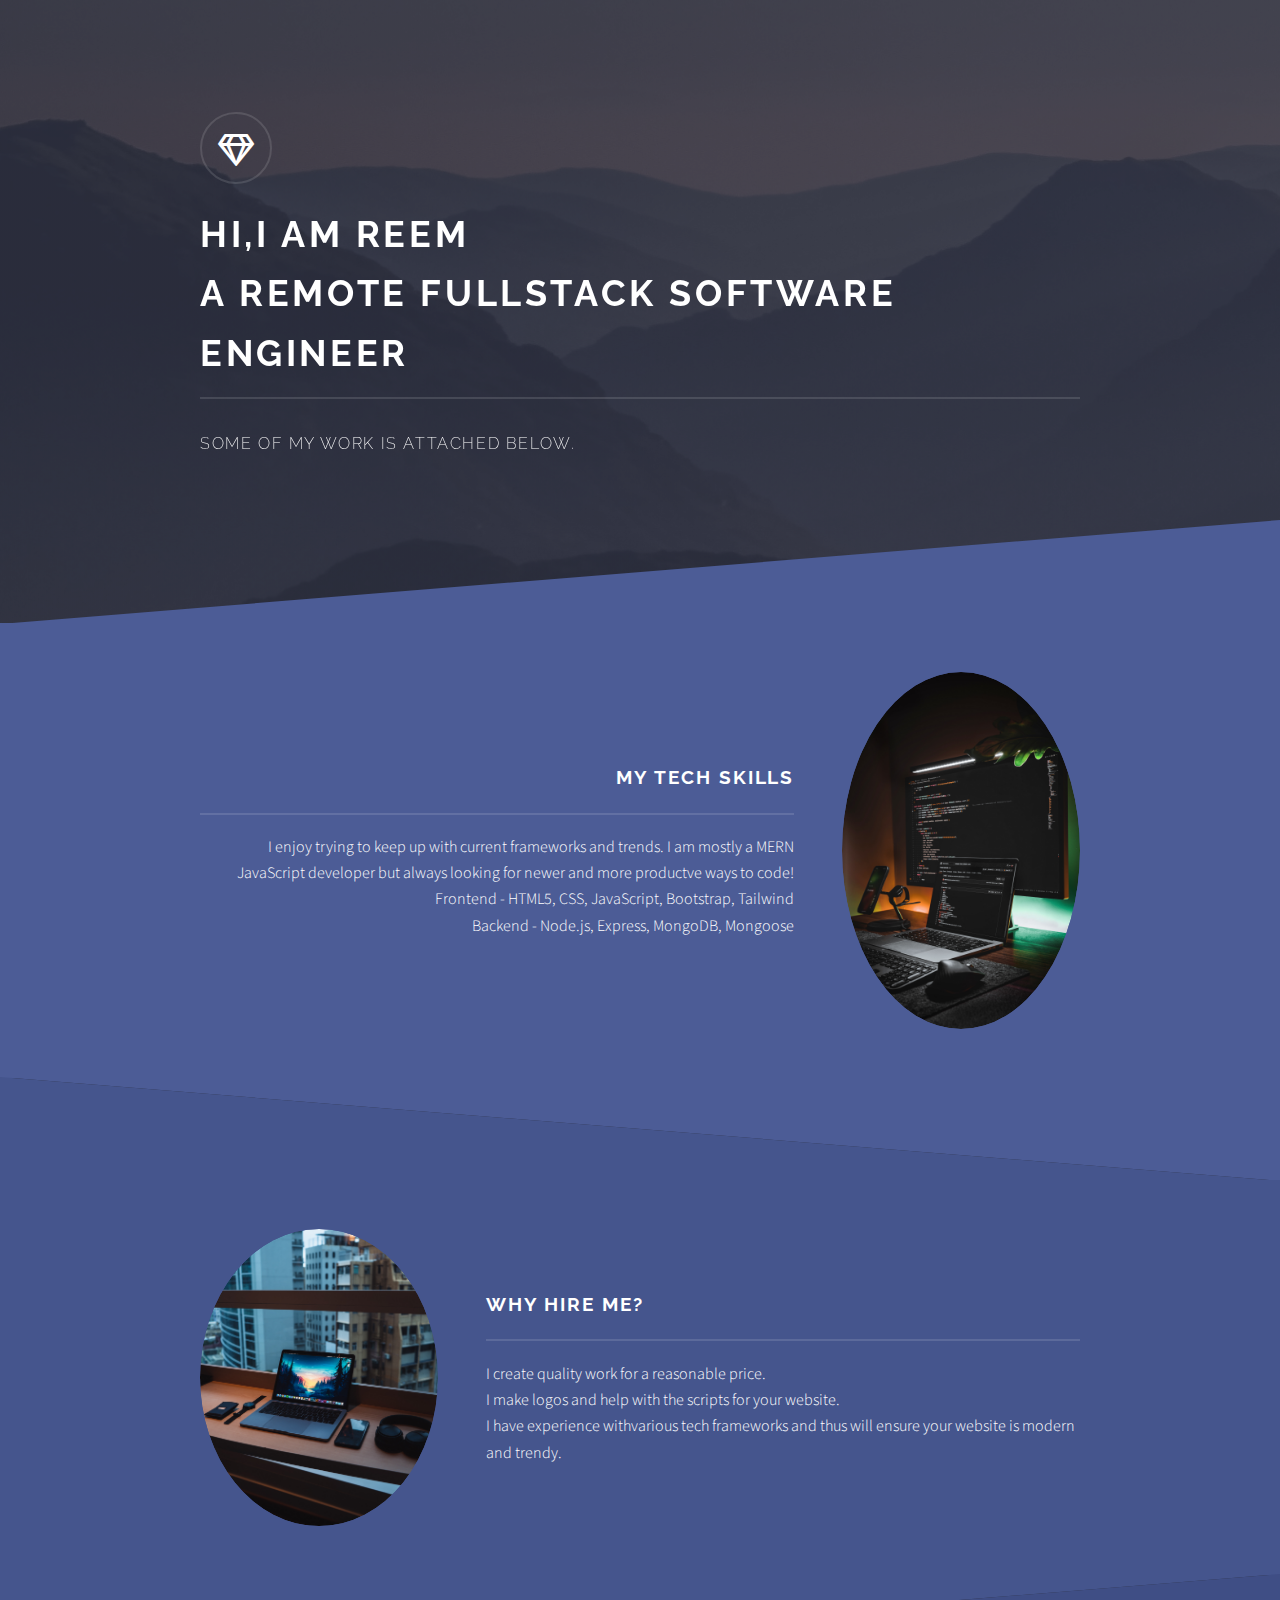
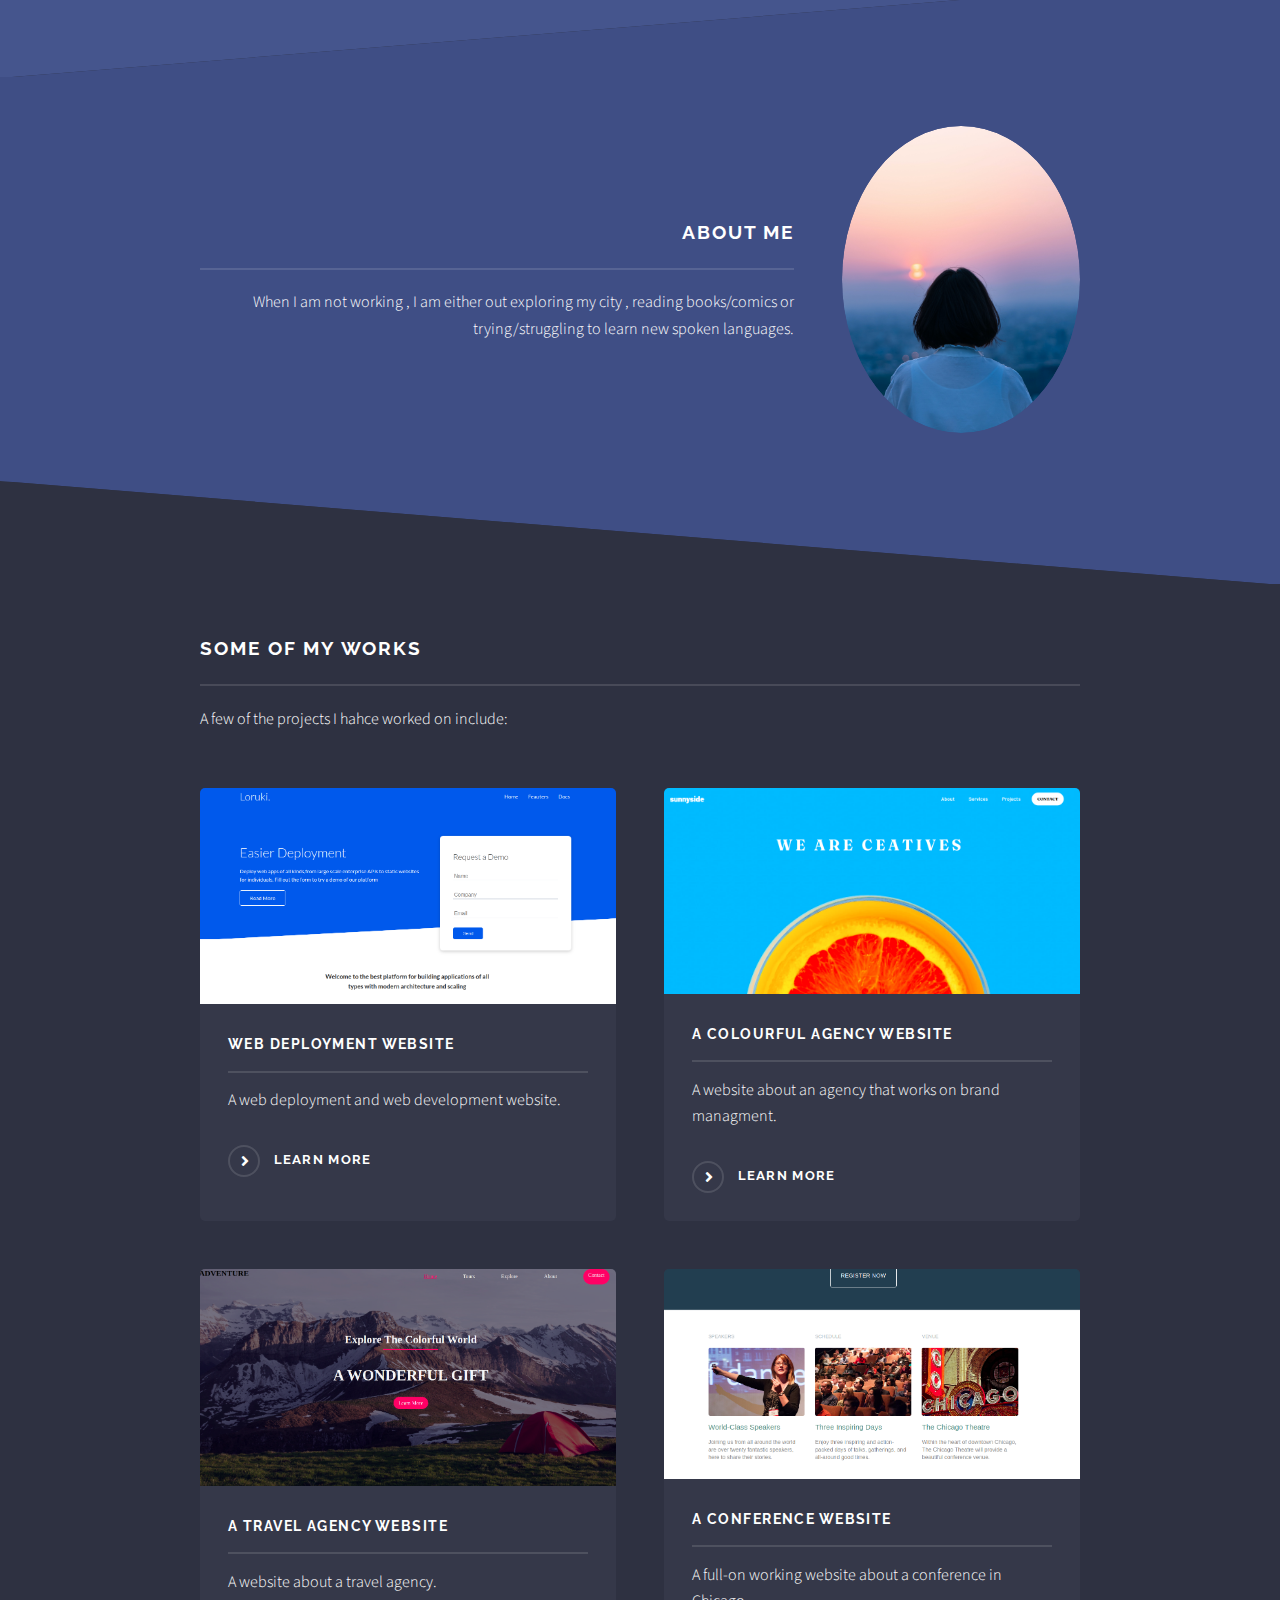
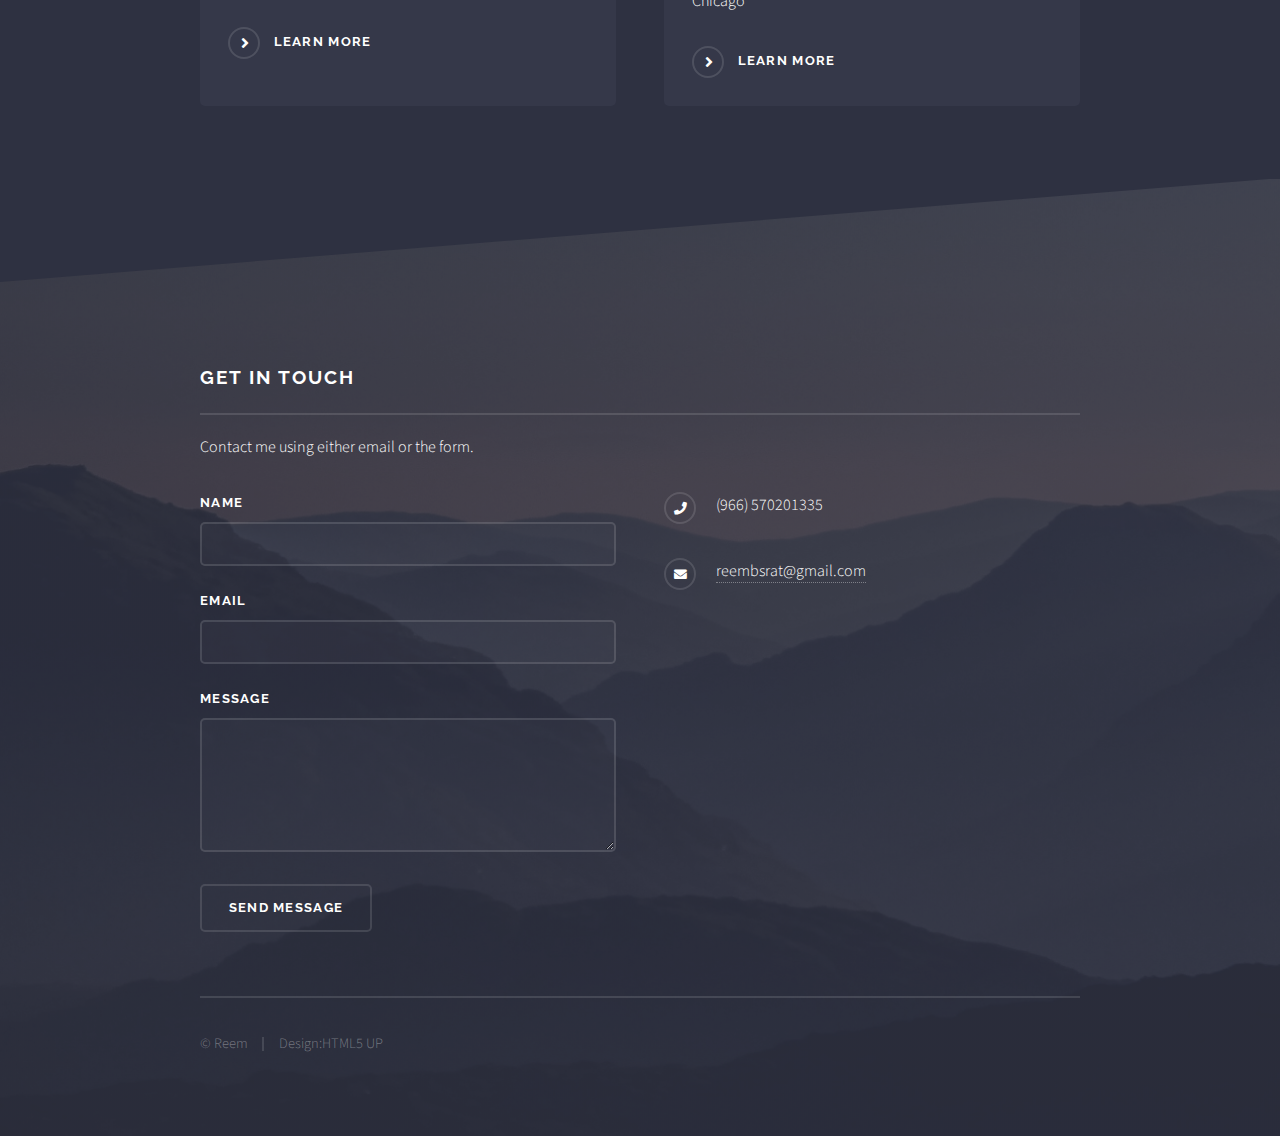
==== commit 5b9278fa: "changed text,images and made the form useable" ====
--- a/index.html
+++ b/index.html
@@ -17,35 +17,14 @@
 		<!-- Page Wrapper -->
 			<div id="page-wrapper">
 
-				<!-- Header -->
-					<header id="header" class="alt">
-						<h1><a href="index.html">Solid State</a></h1>
-						<nav>
-							<a href="#menu">Menu</a>
-						</nav>
-					</header>
-
-				<!-- Menu -->
-					<nav id="menu">
-						<div class="inner">
-							<h2>Menu</h2>
-							<ul class="links">
-								<li><a href="index.html">Home</a></li>
-								<li><a href="generic.html">Generic</a></li>
-								<li><a href="elements.html">Elements</a></li>
-								<li><a href="#">Log In</a></li>
-								<li><a href="#">Sign Up</a></li>
-							</ul>
-							<a href="#" class="close">Close</a>
-						</div>
-					</nav>
 
 				<!-- Banner -->
 					<section id="banner">
 						<div class="inner">
 							<div class="logo"><span class="icon fa-gem"></span></div>
-							<h2>This is Solid State</h2>
-							<p>Another free + fully responsive site template by <a href="http://html5up.net">HTML5 UP</a></p>
+							<h2>Hi,I am Reem<br />
+								A Remote fullstack Software Engineer</h2>
+							<p>Some of my work is attached below.</a></p>
 						</div>
 					</section>
 
@@ -55,11 +34,15 @@
 						<!-- One -->
 							<section id="one" class="wrapper spotlight style1">
 								<div class="inner">
-									<a href="#" class="image"><img src="images/pic01.jpg" alt="" /></a>
+									<a href="#" class="image"><img src="images/siamak-QYvpHmW2eos-unsplash.jpg" alt="" /></a>
 									<div class="content">
-										<h2 class="major">Magna aaaa arcu feugiat</h2>
-										<p>Lorem ipsum dolor sit amet, etiam lorem adipiscing elit. Cras turpis ante, nullam sit amet turpis non, sollicitudin posuere urna. Mauris id tellus arcu. Nunc vehicula id nulla dignissim dapibus. Nullam ultrices, neque et faucibus viverra, ex nulla cursus.</p>
-										<a href="#" class="special">Learn more</a>
+										<h2 class="major">My Tech Skills</h2>
+										<p>I enjoy trying to keep up with current frameworks and trends. I am mostly a MERN JavaScript developer but always looking for newer and more productve ways to code!<br />
+
+											Frontend -  HTML5, CSS, JavaScript, Bootstrap, Tailwind<br />
+											Backend - Node.js, Express, MongoDB, Mongoose<br />
+											</p>
+										<!-- <a href="#" class="special">Learn more</a> -->
 									</div>
 								</div>
 							</section>
@@ -67,11 +50,14 @@
 						<!-- Two -->
 							<section id="two" class="wrapper alt spotlight style2">
 								<div class="inner">
-									<a href="#" class="image"><img src="images/pic02.jpg" alt="" /></a>
+									<a href="#" class="image"><img src="images/austin-poon-JO_S6ewBqAk-unsplash.jpg" alt="" /></a>
 									<div class="content">
-										<h2 class="major">Tempus adipiscing</h2>
-										<p>Lorem ipsum dolor sit amet, etiam lorem adipiscing elit. Cras turpis ante, nullam sit amet turpis non, sollicitudin posuere urna. Mauris id tellus arcu. Nunc vehicula id nulla dignissim dapibus. Nullam ultrices, neque et faucibus viverra, ex nulla cursus.</p>
-										<a href="#" class="special">Learn more</a>
+										<h2 class="major">Why Hire Me?</h2>
+										<p>I create quality work for a reasonable price.<br />
+										I make logos and help with the scripts for your website.<br />
+										I have experience withvarious tech frameworks and thus will ensure your website is modern and trendy. <br />
+									    </p>
+										<!-- <a href="#" class="special">Learn more</a> -->
 									</div>
 								</div>
 							</section>
@@ -79,11 +65,11 @@
 						<!-- Three -->
 							<section id="three" class="wrapper spotlight style3">
 								<div class="inner">
-									<a href="#" class="image"><img src="images/pic03.jpg" alt="" /></a>
+									<a href="#" class="image"><img src="images/jeremy-goldberg-NbjTQNDgJgw-unsplash.jpg" alt="" /></a>
 									<div class="content">
-										<h2 class="major">Nullam dignissim</h2>
-										<p>Lorem ipsum dolor sit amet, etiam lorem adipiscing elit. Cras turpis ante, nullam sit amet turpis non, sollicitudin posuere urna. Mauris id tellus arcu. Nunc vehicula id nulla dignissim dapibus. Nullam ultrices, neque et faucibus viverra, ex nulla cursus.</p>
-										<a href="#" class="special">Learn more</a>
+										<h2 class="major">About me</h2>
+										<p>When I am not working , I am either out exploring my city , reading books/comics or trying/struggling to learn new spoken languages.</p>
+										<!-- <a href="#" class="special">Learn more</a> -->
 									</div>
 								</div>
 							</section>
@@ -91,37 +77,37 @@
 						<!-- Four -->
 							<section id="four" class="wrapper alt style1">
 								<div class="inner">
-									<h2 class="major">Vitae phasellus</h2>
-									<p>Cras  ______mattis ante fermentum, malesuada neque vitae, eleifend erat. Phasellus non pulvinar erat. Fusce tincidunt, nisl eget mattis egestas, purus ipsum consequat orci, sit amet lobortis lorem lacus in tellus. Sed ac elementum arcu. Quisque placerat auctor laoreet.</p>
+									<h2 class="major">Some of my works</h2>
+									<p>A few of the projects I hahce worked on include:</p>
 									<section class="features">
 										<article>
-											<a href="#" class="image"><img src="images/pic04.jpg" alt="" /></a>
-											<h3 class="major">Sed feugiat lorem</h3>
-											<p>Lorem ipsum dolor sit amet, consectetur adipiscing vehicula id nulla dignissim dapibus ultrices.</p>
-											<a href="#" class="special">Learn more</a>
+											<a href="https://neon-gaufre-08526f.netlify.app/" class="image"><img src="images/test-potfolio-image1.png" alt="" /></a>
+											<h3 class="major">Web Deployment Website</h3>
+											<p>A web deployment and web development website.</p>
+											<a href="https://neon-gaufre-08526f.netlify.app/" class="special">Learn more</a>
 										</article>
 										<article>
-											<a href="#" class="image"><img src="images/pic05.jpg" alt="" /></a>
-											<h3 class="major">Nisl placerat</h3>
-											<p>Lorem ipsum dolor sit amet, consectetur adipiscing vehicula id nulla dignissim dapibus ultrices.</p>
-											<a href="#" class="special">Learn more</a>
+											<a href="https://spiffy-blini-43d1a7.netlify.app" class="image"><img src="images/test-portfoli0-image2.png" alt="" /></a>
+											<h3 class="major">A Colourful Agency Website</h3>
+											<p>A website about an agency that works on brand managment.</p>
+											<a href="https://spiffy-blini-43d1a7.netlify.app" class="special">Learn more</a>
 										</article>
 										<article>
-											<a href="#" class="image"><img src="images/pic06.jpg" alt="" /></a>
-											<h3 class="major">Ante fermentum</h3>
-											<p>Lorem ipsum dolor sit amet, consectetur adipiscing vehicula id nulla dignissim dapibus ultrices.</p>
-											<a href="#" class="special">Learn more</a>
+											<a href="https://lustrous-gumption-3c85a1.netlify.app" class="image"><img src="images/test-portfolio-image3.png" alt="" /></a>
+											<h3 class="major">A Travel Agency Website</h3>
+											<p>A website about a travel agency.</p>
+											<a href="https://lustrous-gumption-3c85a1.netlify.app" class="special">Learn more</a>
 										</article>
 										<article>
-											<a href="#" class="image"><img src="images/pic07.jpg" alt="" /></a>
-											<h3 class="major">Fusce consequat</h3>
-											<p>Lorem ipsum dolor sit amet, consectetur adipiscing vehicula id nulla dignissim dapibus ultrices.</p>
-											<a href="#" class="special">Learn more</a>
+											<a href="https://eclectic-muffin-7e10c9.netlify.app" class="image"><img src="images/test-portfolio-image5.png" alt="" /></a>
+											<h3 class="major">A Conference Website</h3>
+											<p>A full-on working website about a conference in Chicago</p>
+											<a href="https://eclectic-muffin-7e10c9.netlify.app" class="special">Learn more</a>
 										</article>
 									</section>
-									<ul class="actions">
+									<!-- <ul class="actions">
 										<li><a href="#" class="button">Browse All</a></li>
-									</ul>
+									</ul> -->
 								</div>
 							</section>
 
@@ -131,8 +117,8 @@
 					<section id="footer">
 						<div class="inner">
 							<h2 class="major">Get in touch</h2>
-							<p>Cras mattis ante fermentum, malesuada neque vitae, eleifend erat. Phasellus non pulvinar erat. Fusce tincidunt, nisl eget mattis egestas, purus ipsum consequat orci, sit amet lobortis lorem lacus in tellus. Sed ac elementum arcu. Quisque placerat auctor laoreet.</p>
-							<form method="post" action="#">
+							<p>Contact me using either email or the form.</p>
+							<form method="post" action="#" name="contact-form" data-netlify="true">
 								<div class="fields">
 									<div class="field">
 										<label for="name">Name</label>
@@ -152,19 +138,15 @@
 								</ul>
 							</form>
 							<ul class="contact">
-								<li class="icon solid fa-home">
-									Untitled Inc<br />
-									1234 Somewhere Road Suite #2894<br />
-									Nashville, TN 00000-0000
-								</li>
-								<li class="icon solid fa-phone">(000) 000-0000</li>
-								<li class="icon solid fa-envelope"><a href="#">information@untitled.tld</a></li>
-								<li class="icon brands fa-twitter"><a href="#">twitter.com/untitled-tld</a></li>
-								<li class="icon brands fa-facebook-f"><a href="#">facebook.com/untitled-tld</a></li>
-								<li class="icon brands fa-instagram"><a href="#">instagram.com/untitled-tld</a></li>
+							
+								<li class="icon solid fa-phone">(966) 570201335</li>
+								<li class="icon solid fa-envelope"><a href="#">reembsrat@gmail.com</a></li>
+								<!-- <li class="icon brands fa-twitter"><a href="#">twitter.com/untitled-tld</a></li> -->
+								<!-- <li class="icon brands fa-facebook-f"><a href="#">facebook.com/untitled-tld</a></li> -->
+								<!-- <li class="icon brands fa-instagram"><a href="#">instagram.com/untitled-tld</a></li> -->
 							</ul>
 							<ul class="copyright">
-								<li>&copy; Untitled Inc. All rights reserved.</li><li>Design: <a href="http://html5up.net">HTML5 UP</a></li>
+								<li>&copy; Reem</li><li>Design:HTML5 UP</li>
 							</ul>
 						</div>
 					</section>
--- a/assets/css/main.css
+++ b/assets/css/main.css
@@ -26,7 +26,7 @@
 	vertical-align: baseline;}
 
 article, aside, details, figcaption, figure,
-footer, header, hgroup, menu, nav, section {
+footer, header, hgroup, section {
 	display: block;}
 
 body {
@@ -3103,7 +3103,7 @@
 				border: 0;
 			}
 
-		#header nav {
+		/* #header nav {
 			font-family: Raleway, Helvetica, sans-serif;
 			font-size: 0.8em;
 			font-weight: 700;
@@ -3114,8 +3114,8 @@
 			right: 0.7em;
 			text-transform: uppercase;
 			top: 0.7em;
-		}
-
+		} */
+/* 
 			#header nav a {
 				border: 0;
 				display: inline-block;
@@ -3128,16 +3128,16 @@
 				}
 
 				#header nav a[href="#menu"] {
-					text-decoration: none;
-					-moz-transition: background-color 0.2s ease-in-out;
-					-webkit-transition: background-color 0.2s ease-in-out;
+					text-decoration: none; */
+					/* -moz-transition: background-color 0.2s ease-in-out; */
+					/* -webkit-transition: background-color 0.2s ease-in-out;
 					-ms-transition: background-color 0.2s ease-in-out;
 					transition: background-color 0.2s ease-in-out;
 					border-radius: 5px;
 					box-shadow: inset 0 0 0 2px rgba(255, 255, 255, 0.125);
 					padding: 0 1.35em;
-				}
-
+				} */
+/* 
 					#header nav a[href="#menu"]:before {
 						-moz-osx-font-smoothing: grayscale;
 						-webkit-font-smoothing: antialiased;
@@ -3202,9 +3202,9 @@
 								background-color: inherit;
 							}
 
-		}
-
-		@media screen and (max-width: 480px) {
+		} */
+
+		/* @media screen and (max-width: 480px) {
 
 			#header nav a[href="#menu"] {
 				width: 4em;
@@ -3224,7 +3224,7 @@
 					padding-right: 1.25em;
 				}
 
-		}
+		} */
 
 /* Menu */
 
@@ -4154,4 +4154,9 @@
 			padding: 2em 1.5em 0.1em 1.5em ;
 		}
 
+	}
+
+	/* MY ADDITIONS */
+	#four img:hover{
+		transform: scale(1.02);
 	}